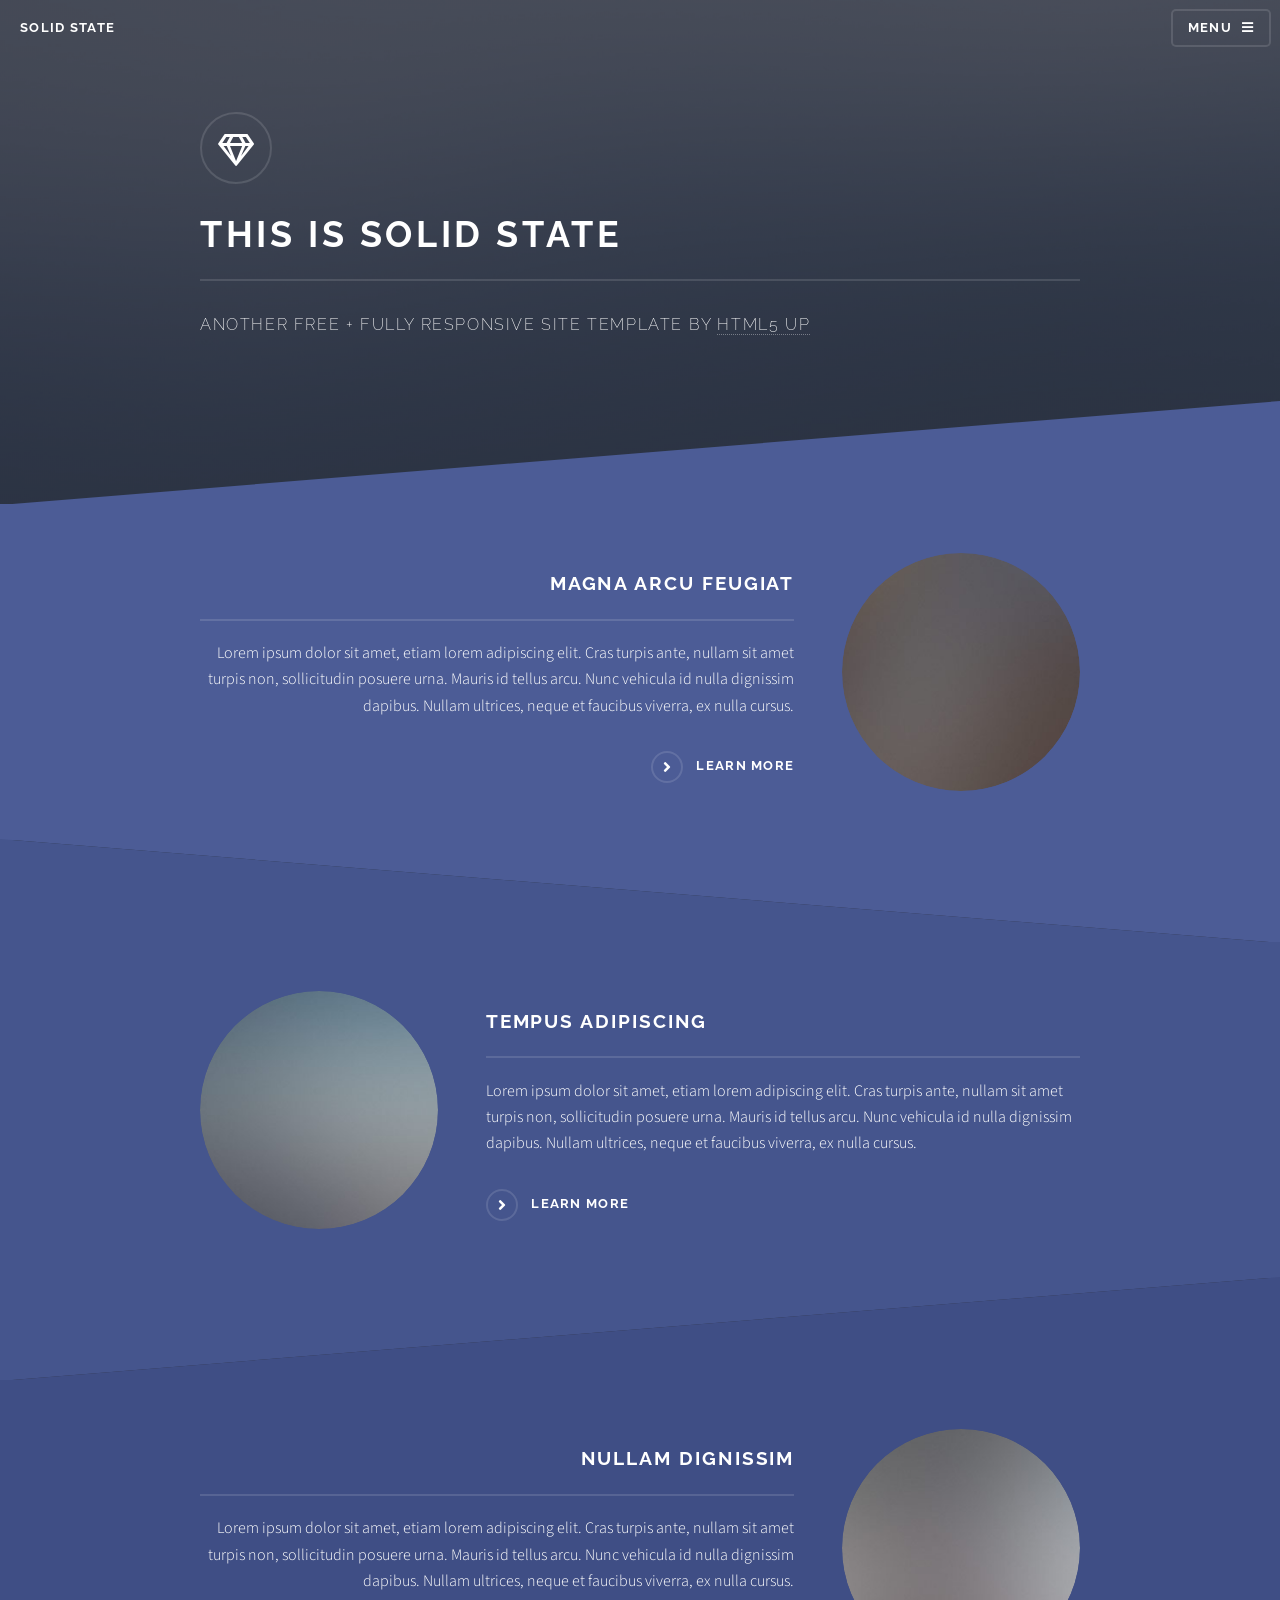
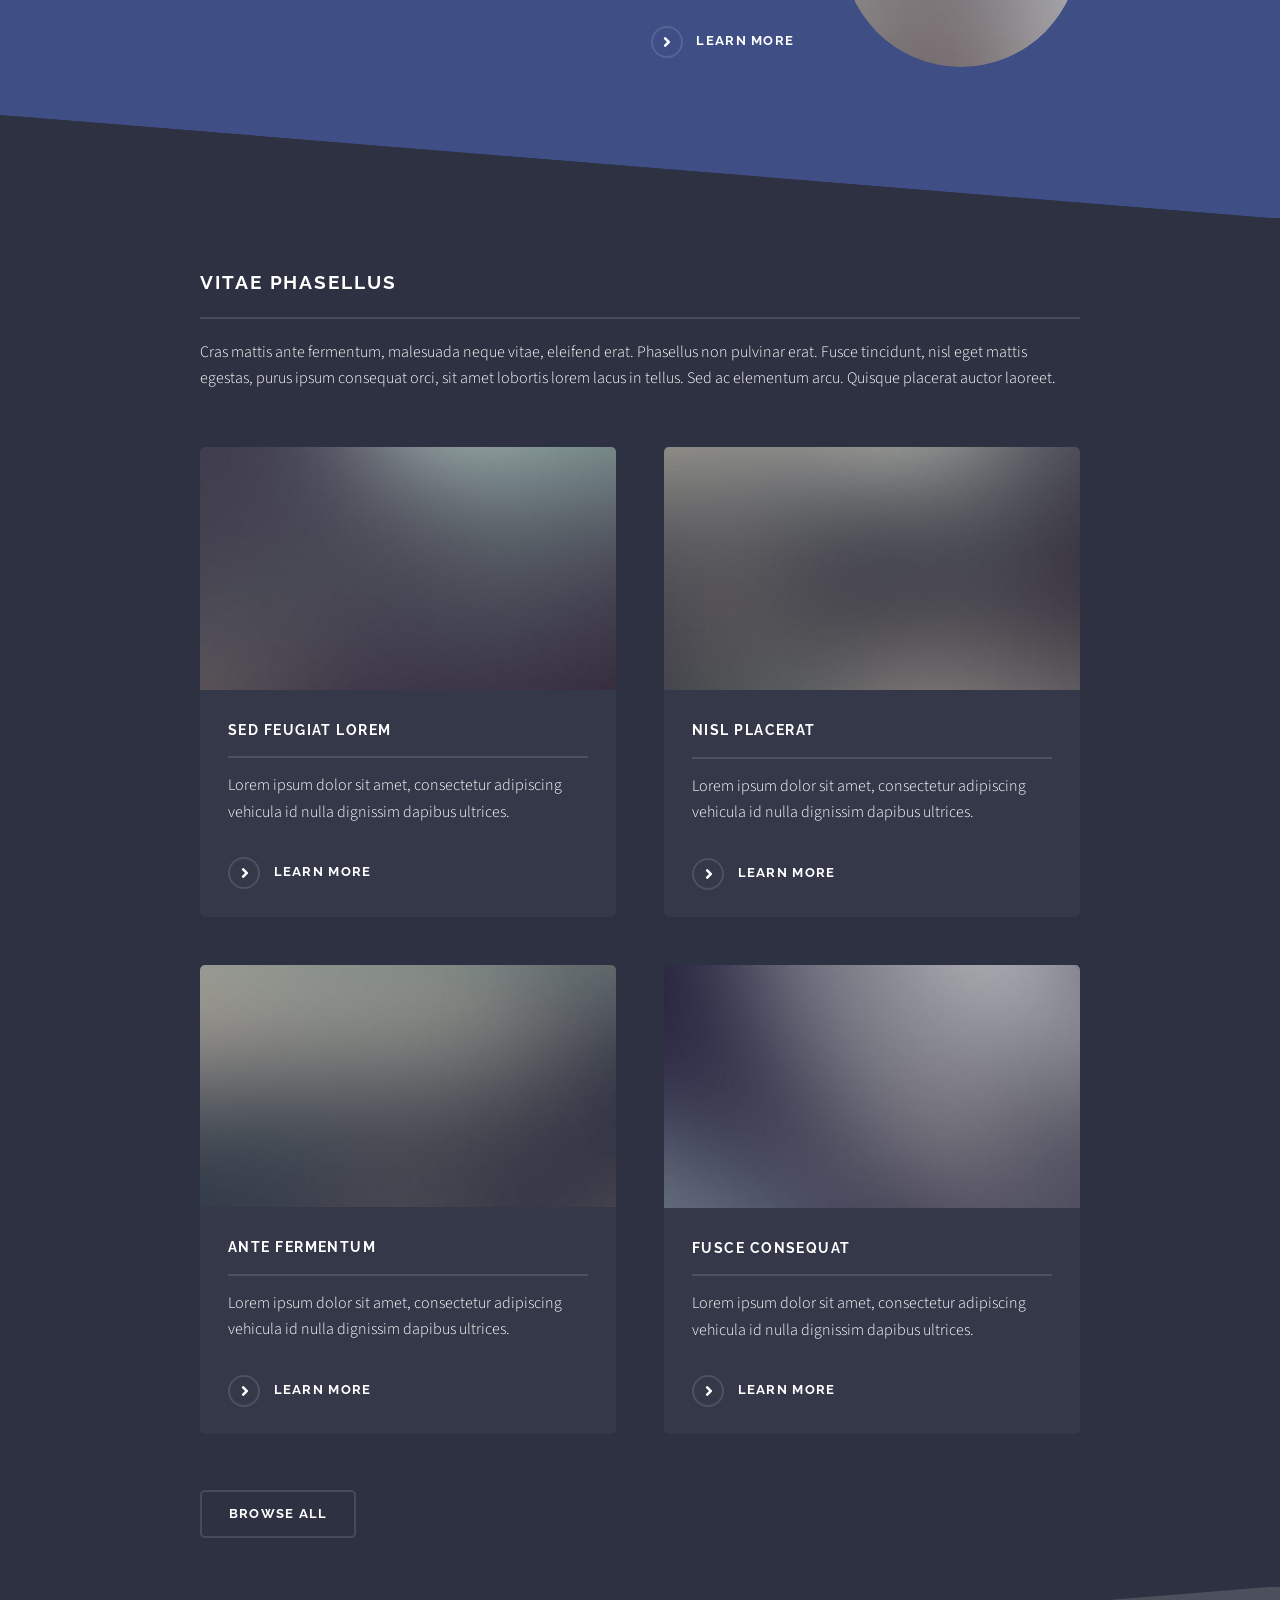
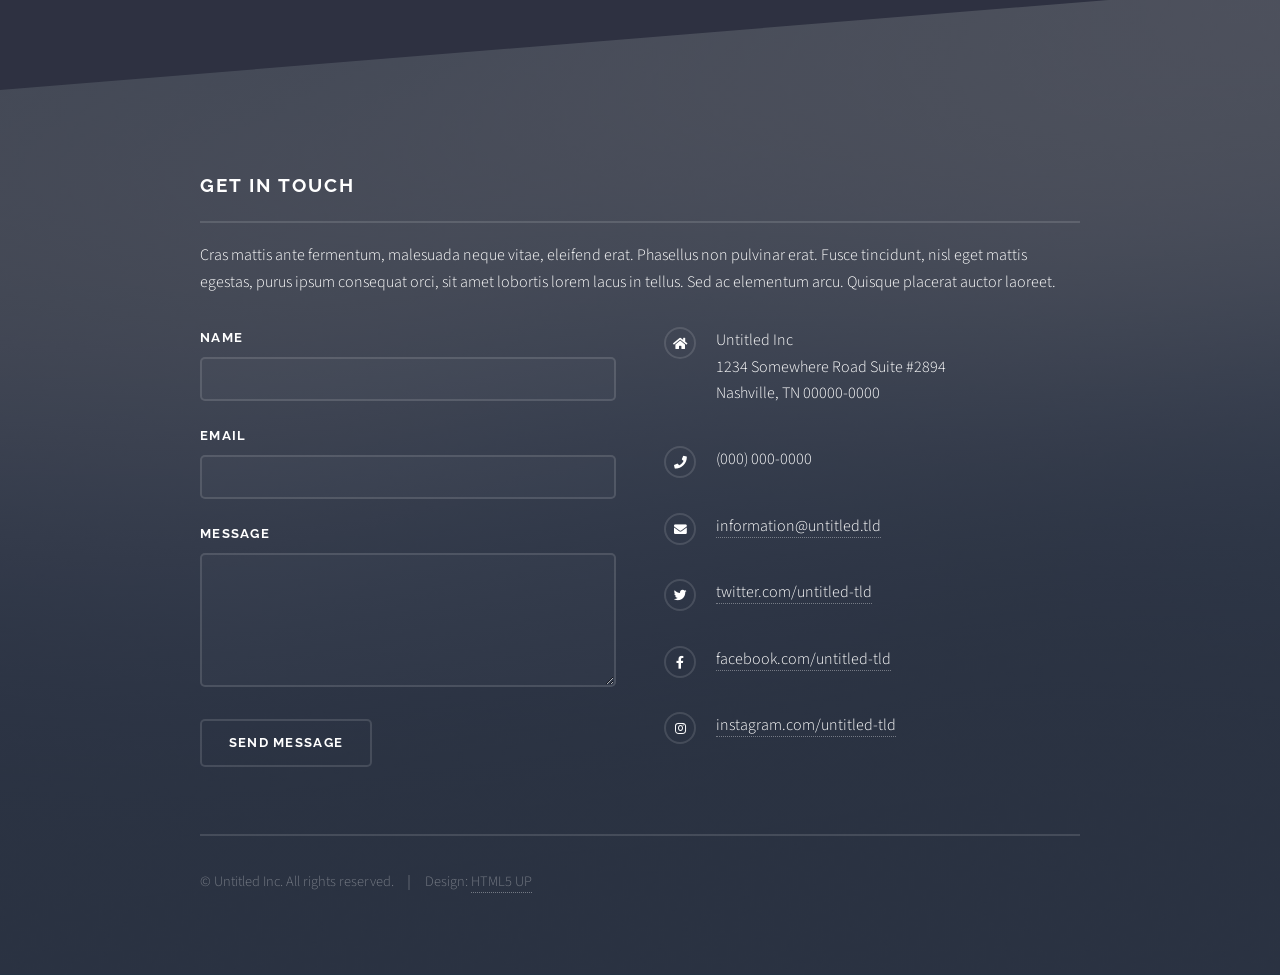
==== index.html @ fe64c279 "upload site" ====
<!DOCTYPE HTML>
<!--
	Solid State by HTML5 UP
	html5up.net | @ajlkn
	Free for personal and commercial use under the CCA 3.0 license (html5up.net/license)
-->
<html>
	<head>
		<title>Solid State by HTML5 UP</title>
		<meta charset="utf-8" />
		<meta name="viewport" content="width=device-width, initial-scale=1, user-scalable=no" />
		<link rel="stylesheet" href="assets/css/main.css" />
		<noscript><link rel="stylesheet" href="assets/css/noscript.css" /></noscript>
	</head>
	<body class="is-preload">

		<!-- Page Wrapper -->
			<div id="page-wrapper">

				<!-- Header -->
					<header id="header" class="alt">
						<h1><a href="index.html">Solid State</a></h1>
						<nav>
							<a href="#menu">Menu</a>
						</nav>
					</header>

				<!-- Menu -->
					<nav id="menu">
						<div class="inner">
							<h2>Menu</h2>
							<ul class="links">
								<li><a href="index.html">Home</a></li>
								<li><a href="generic.html">Generic</a></li>
								<li><a href="elements.html">Elements</a></li>
								<li><a href="#">Log In</a></li>
								<li><a href="#">Sign Up</a></li>
							</ul>
							<a href="#" class="close">Close</a>
						</div>
					</nav>

				<!-- Banner -->
					<section id="banner">
						<div class="inner">
							<div class="logo"><span class="icon fa-gem"></span></div>
							<h2>This is Solid State</h2>
							<p>Another free + fully responsive site template by <a href="http://html5up.net">HTML5 UP</a></p>
						</div>
					</section>

				<!-- Wrapper -->
					<section id="wrapper">

						<!-- One -->
							<section id="one" class="wrapper spotlight style1">
								<div class="inner">
									<a href="#" class="image"><img src="images/pic01.jpg" alt="" /></a>
									<div class="content">
										<h2 class="major">Magna arcu feugiat</h2>
										<p>Lorem ipsum dolor sit amet, etiam lorem adipiscing elit. Cras turpis ante, nullam sit amet turpis non, sollicitudin posuere urna. Mauris id tellus arcu. Nunc vehicula id nulla dignissim dapibus. Nullam ultrices, neque et faucibus viverra, ex nulla cursus.</p>
										<a href="#" class="special">Learn more</a>
									</div>
								</div>
							</section>

						<!-- Two -->
							<section id="two" class="wrapper alt spotlight style2">
								<div class="inner">
									<a href="#" class="image"><img src="images/pic02.jpg" alt="" /></a>
									<div class="content">
										<h2 class="major">Tempus adipiscing</h2>
										<p>Lorem ipsum dolor sit amet, etiam lorem adipiscing elit. Cras turpis ante, nullam sit amet turpis non, sollicitudin posuere urna. Mauris id tellus arcu. Nunc vehicula id nulla dignissim dapibus. Nullam ultrices, neque et faucibus viverra, ex nulla cursus.</p>
										<a href="#" class="special">Learn more</a>
									</div>
								</div>
							</section>

						<!-- Three -->
							<section id="three" class="wrapper spotlight style3">
								<div class="inner">
									<a href="#" class="image"><img src="images/pic03.jpg" alt="" /></a>
									<div class="content">
										<h2 class="major">Nullam dignissim</h2>
										<p>Lorem ipsum dolor sit amet, etiam lorem adipiscing elit. Cras turpis ante, nullam sit amet turpis non, sollicitudin posuere urna. Mauris id tellus arcu. Nunc vehicula id nulla dignissim dapibus. Nullam ultrices, neque et faucibus viverra, ex nulla cursus.</p>
										<a href="#" class="special">Learn more</a>
									</div>
								</div>
							</section>

						<!-- Four -->
							<section id="four" class="wrapper alt style1">
								<div class="inner">
									<h2 class="major">Vitae phasellus</h2>
									<p>Cras mattis ante fermentum, malesuada neque vitae, eleifend erat. Phasellus non pulvinar erat. Fusce tincidunt, nisl eget mattis egestas, purus ipsum consequat orci, sit amet lobortis lorem lacus in tellus. Sed ac elementum arcu. Quisque placerat auctor laoreet.</p>
									<section class="features">
										<article>
											<a href="#" class="image"><img src="images/pic04.jpg" alt="" /></a>
											<h3 class="major">Sed feugiat lorem</h3>
											<p>Lorem ipsum dolor sit amet, consectetur adipiscing vehicula id nulla dignissim dapibus ultrices.</p>
											<a href="#" class="special">Learn more</a>
										</article>
										<article>
											<a href="#" class="image"><img src="images/pic05.jpg" alt="" /></a>
											<h3 class="major">Nisl placerat</h3>
											<p>Lorem ipsum dolor sit amet, consectetur adipiscing vehicula id nulla dignissim dapibus ultrices.</p>
											<a href="#" class="special">Learn more</a>
										</article>
										<article>
											<a href="#" class="image"><img src="images/pic06.jpg" alt="" /></a>
											<h3 class="major">Ante fermentum</h3>
											<p>Lorem ipsum dolor sit amet, consectetur adipiscing vehicula id nulla dignissim dapibus ultrices.</p>
											<a href="#" class="special">Learn more</a>
										</article>
										<article>
											<a href="#" class="image"><img src="images/pic07.jpg" alt="" /></a>
											<h3 class="major">Fusce consequat</h3>
											<p>Lorem ipsum dolor sit amet, consectetur adipiscing vehicula id nulla dignissim dapibus ultrices.</p>
											<a href="#" class="special">Learn more</a>
										</article>
									</section>
									<ul class="actions">
										<li><a href="#" class="button">Browse All</a></li>
									</ul>
								</div>
							</section>

					</section>

				<!-- Footer -->
					<section id="footer">
						<div class="inner">
							<h2 class="major">Get in touch</h2>
							<p>Cras mattis ante fermentum, malesuada neque vitae, eleifend erat. Phasellus non pulvinar erat. Fusce tincidunt, nisl eget mattis egestas, purus ipsum consequat orci, sit amet lobortis lorem lacus in tellus. Sed ac elementum arcu. Quisque placerat auctor laoreet.</p>
							<form method="post" action="#">
								<div class="fields">
									<div class="field">
										<label for="name">Name</label>
										<input type="text" name="name" id="name" />
									</div>
									<div class="field">
										<label for="email">Email</label>
										<input type="email" name="email" id="email" />
									</div>
									<div class="field">
										<label for="message">Message</label>
										<textarea name="message" id="message" rows="4"></textarea>
									</div>
								</div>
								<ul class="actions">
									<li><input type="submit" value="Send Message" /></li>
								</ul>
							</form>
							<ul class="contact">
								<li class="icon solid fa-home">
									Untitled Inc<br />
									1234 Somewhere Road Suite #2894<br />
									Nashville, TN 00000-0000
								</li>
								<li class="icon solid fa-phone">(000) 000-0000</li>
								<li class="icon solid fa-envelope"><a href="#">information@untitled.tld</a></li>
								<li class="icon brands fa-twitter"><a href="#">twitter.com/untitled-tld</a></li>
								<li class="icon brands fa-facebook-f"><a href="#">facebook.com/untitled-tld</a></li>
								<li class="icon brands fa-instagram"><a href="#">instagram.com/untitled-tld</a></li>
							</ul>
							<ul class="copyright">
								<li>&copy; Untitled Inc. All rights reserved.</li><li>Design: <a href="http://html5up.net">HTML5 UP</a></li>
							</ul>
						</div>
					</section>

			</div>

		<!-- Scripts -->
			<script src="assets/js/jquery.min.js"></script>
			<script src="assets/js/jquery.scrollex.min.js"></script>
			<script src="assets/js/browser.min.js"></script>
			<script src="assets/js/breakpoints.min.js"></script>
			<script src="assets/js/util.js"></script>
			<script src="assets/js/main.js"></script>

	</body>
</html>
---- assets/css/main.css ----
@import url(fontawesome-all.min.css);
@import url("https://fonts.googleapis.com/css?family=Raleway:200,700|Source+Sans+Pro:300,600,300italic,600italic");

/*
	Solid State by HTML5 UP
	html5up.net | @ajlkn
	Free for personal and commercial use under the CCA 3.0 license (html5up.net/license)
*/

html, body, div, span, applet, object,
iframe, h1, h2, h3, h4, h5, h6, p, blockquote,
pre, a, abbr, acronym, address, big, cite,
code, del, dfn, em, img, ins, kbd, q, s, samp,
small, strike, strong, sub, sup, tt, var, b,
u, i, center, dl, dt, dd, ol, ul, li, fieldset,
form, label, legend, table, caption, tbody,
tfoot, thead, tr, th, td, article, aside,
canvas, details, embed, figure, figcaption,
footer, header, hgroup, menu, nav, output, ruby,
section, summary, time, mark, audio, video {
	margin: 0;
	padding: 0;
	border: 0;
	font-size: 100%;
	font: inherit;
	vertical-align: baseline;}

article, aside, details, figcaption, figure,
footer, header, hgroup, menu, nav, section {
	display: block;}

body {
	line-height: 1;
}

ol, ul {
	list-style: none;
}

blockquote, q {
	quotes: none;
}

	blockquote:before, blockquote:after, q:before, q:after {
		content: '';
		content: none;
	}

table {
	border-collapse: collapse;
	border-spacing: 0;
}

body {
	-webkit-text-size-adjust: none;
}

mark {
	background-color: transparent;
	color: inherit;
}

input::-moz-focus-inner {
	border: 0;
	padding: 0;
}

input, select, textarea {
	-moz-appearance: none;
	-webkit-appearance: none;
	-ms-appearance: none;
	appearance: none;
}

/* Basic */

	@-ms-viewport {
		width: device-width;
	}

	body {
		-ms-overflow-style: scrollbar;
	}

	@media screen and (max-width: 480px) {

		html, body {
			min-width: 320px;
		}

	}

	html {
		box-sizing: border-box;
	}

	*, *:before, *:after {
		box-sizing: inherit;
	}

	body {
		background-color: #2e3141;
		background-image: linear-gradient(to top, rgba(46, 49, 65, 0.8), rgba(46, 49, 65, 0.8)), url("../../images/bg.jpg");
		background-size: auto, cover;
		background-attachment: fixed, fixed;
		background-position: center, center;
	}

		body.is-preload *, body.is-preload *:before, body.is-preload *:after {
			-moz-animation: none !important;
			-webkit-animation: none !important;
			-ms-animation: none !important;
			animation: none !important;
			-moz-transition: none !important;
			-webkit-transition: none !important;
			-ms-transition: none !important;
			transition: none !important;
		}

/* Type */

	body, input, select, textarea {
		color: #ffffff;
		font-family: "Source Sans Pro", Helvetica, sans-serif;
		font-size: 16.5pt;
		font-weight: 300;
		line-height: 1.65;
	}

		@media screen and (max-width: 1680px) {

			body, input, select, textarea {
				font-size: 13pt;
			}

		}

		@media screen and (max-width: 1280px) {

			body, input, select, textarea {
				font-size: 12pt;
			}

		}

		@media screen and (max-width: 980px) {

			body, input, select, textarea {
				font-size: 12pt;
			}

		}

		@media screen and (max-width: 736px) {

			body, input, select, textarea {
				font-size: 12pt;
			}

		}

		@media screen and (max-width: 480px) {

			body, input, select, textarea {
				font-size: 12pt;
			}

		}

	a {
		-moz-transition: color 0.2s ease-in-out, border-bottom-color 0.2s ease-in-out;
		-webkit-transition: color 0.2s ease-in-out, border-bottom-color 0.2s ease-in-out;
		-ms-transition: color 0.2s ease-in-out, border-bottom-color 0.2s ease-in-out;
		transition: color 0.2s ease-in-out, border-bottom-color 0.2s ease-in-out;
		border-bottom: dotted 1px rgba(255, 255, 255, 0.35);
		color: #ffffff;
		text-decoration: none;
	}

		a:hover {
			border-bottom-color: transparent;
			color: #ffffff !important;
		}

		a.special:not(.button) {
			text-decoration: none;
			border-bottom: 0;
			display: block;
			font-family: Raleway, Helvetica, sans-serif;
			font-size: 0.8em;
			font-weight: 700;
			letter-spacing: 0.1em;
			margin: 0 0 2em 0;
			text-transform: uppercase;
		}

			a.special:not(.button):before {
				-moz-osx-font-smoothing: grayscale;
				-webkit-font-smoothing: antialiased;
				display: inline-block;
				font-style: normal;
				font-variant: normal;
				text-rendering: auto;
				line-height: 1;
				text-transform: none !important;
				font-family: 'Font Awesome 5 Free';
				font-weight: 900;
			}

			a.special:not(.button):before {
				-moz-transition: background-color 0.2s ease-in-out;
				-webkit-transition: background-color 0.2s ease-in-out;
				-ms-transition: background-color 0.2s ease-in-out;
				transition: background-color 0.2s ease-in-out;
				border-radius: 100%;
				border: solid 2px rgba(255, 255, 255, 0.125);
				content: '\f105';
				display: inline-block;
				font-size: 1.25em;
				height: 2em;
				line-height: 1.75em;
				margin-right: 0.85em;
				text-align: center;
				text-indent: 0.15em;
				vertical-align: middle;
				width: 2em;
			}

			a.special:not(.button):hover:before {
				background-color: rgba(255, 255, 255, 0.025);
			}

			a.special:not(.button):active:before {
				background-color: rgba(255, 255, 255, 0.075);
			}

	strong, b {
		color: #ffffff;
		font-weight: 600;
	}

	em, i {
		font-style: italic;
	}

	p {
		margin: 0 0 2em 0;
	}

	h1, h2, h3, h4, h5, h6 {
		color: #ffffff;
		font-family: Raleway, Helvetica, sans-serif;
		font-weight: 700;
		letter-spacing: 0.1em;
		margin: 0 0 1em 0;
		text-transform: uppercase;
	}

		h1 a, h2 a, h3 a, h4 a, h5 a, h6 a {
			color: inherit;
			text-decoration: none;
			border-bottom: 0;
		}

		h1 span, h2 span, h3 span, h4 span, h5 span, h6 span {
			font-weight: 200;
		}

		h1.major, h2.major, h3.major, h4.major, h5.major, h6.major {
			padding-bottom: 1em;
			border-bottom: solid 2px rgba(255, 255, 255, 0.125);
		}

	h2 {
		font-size: 1.2em;
	}

	h3 {
		font-size: 0.9em;
	}

	h4 {
		font-size: 0.7em;
	}

	h5 {
		font-size: 0.7em;
	}

	h6 {
		font-size: 0.7em;
	}

	@media screen and (max-width: 736px) {

		h2 {
			font-size: 1em;
		}

		h3 {
			font-size: 0.8em;
		}

	}

	sub {
		font-size: 0.8em;
		position: relative;
		top: 0.5em;
	}

	sup {
		font-size: 0.8em;
		position: relative;
		top: -0.5em;
	}

	blockquote {
		border-left: solid 4px rgba(255, 255, 255, 0.125);
		font-style: italic;
		margin: 0 0 2em 0;
		padding: 0.5em 0 0.5em 2em;
	}

	code {
		background: rgba(255, 255, 255, 0.025);
		border-radius: 5px;
		border: solid 2px rgba(255, 255, 255, 0.125);
		font-family: "Courier New", monospace;
		font-size: 0.9em;
		margin: 0 0.25em;
		padding: 0.25em 0.65em;
	}

	pre {
		-webkit-overflow-scrolling: touch;
		font-family: "Courier New", monospace;
		font-size: 0.9em;
		margin: 0 0 2em 0;
	}

		pre code {
			display: block;
			line-height: 1.75em;
			padding: 1em 1.5em;
			overflow-x: auto;
		}

	hr {
		border: 0;
		border-bottom: solid 2px rgba(255, 255, 255, 0.125);
		margin: 2.5em 0;
	}

		hr.major {
			margin: 4em 0;
		}

	.align-left {
		text-align: left;
	}

	.align-center {
		text-align: center;
	}

	.align-right {
		text-align: right;
	}

/* Row */

	.row {
		display: flex;
		flex-wrap: wrap;
		box-sizing: border-box;
		align-items: stretch;
	}

		.row > * {
			box-sizing: border-box;
		}

		.row.gtr-uniform > * > :last-child {
			margin-bottom: 0;
		}

		.row.aln-left {
			justify-content: flex-start;
		}

		.row.aln-center {
			justify-content: center;
		}

		.row.aln-right {
			justify-content: flex-end;
		}

		.row.aln-top {
			align-items: flex-start;
		}

		.row.aln-middle {
			align-items: center;
		}

		.row.aln-bottom {
			align-items: flex-end;
		}

		.row > .imp {
			order: -1;
		}

		.row > .col-1 {
			width: 8.33333%;
		}

		.row > .off-1 {
			margin-left: 8.33333%;
		}

		.row > .col-2 {
			width: 16.66667%;
		}

		.row > .off-2 {
			margin-left: 16.66667%;
		}

		.row > .col-3 {
			width: 25%;
		}

		.row > .off-3 {
			margin-left: 25%;
		}

		.row > .col-4 {
			width: 33.33333%;
		}

		.row > .off-4 {
			margin-left: 33.33333%;
		}

		.row > .col-5 {
			width: 41.66667%;
		}

		.row > .off-5 {
			margin-left: 41.66667%;
		}

		.row > .col-6 {
			width: 50%;
		}

		.row > .off-6 {
			margin-left: 50%;
		}

		.row > .col-7 {
			width: 58.33333%;
		}

		.row > .off-7 {
			margin-left: 58.33333%;
		}

		.row > .col-8 {
			width: 66.66667%;
		}

		.row > .off-8 {
			margin-left: 66.66667%;
		}

		.row > .col-9 {
			width: 75%;
		}

		.row > .off-9 {
			margin-left: 75%;
		}

		.row > .col-10 {
			width: 83.33333%;
		}

		.row > .off-10 {
			margin-left: 83.33333%;
		}

		.row > .col-11 {
			width: 91.66667%;
		}

		.row > .off-11 {
			margin-left: 91.66667%;
		}

		.row > .col-12 {
			width: 100%;
		}

		.row > .off-12 {
			margin-left: 100%;
		}

		.row.gtr-0 {
			margin-top: 0;
			margin-left: 0em;
		}

			.row.gtr-0 > * {
				padding: 0 0 0 0em;
			}

			.row.gtr-0.gtr-uniform {
				margin-top: 0em;
			}

				.row.gtr-0.gtr-uniform > * {
					padding-top: 0em;
				}

		.row.gtr-25 {
			margin-top: 0;
			margin-left: -0.4375em;
		}

			.row.gtr-25 > * {
				padding: 0 0 0 0.4375em;
			}

			.row.gtr-25.gtr-uniform {
				margin-top: -0.4375em;
			}

				.row.gtr-25.gtr-uniform > * {
					padding-top: 0.4375em;
				}

		.row.gtr-50 {
			margin-top: 0;
			margin-left: -0.875em;
		}

			.row.gtr-50 > * {
				padding: 0 0 0 0.875em;
			}

			.row.gtr-50.gtr-uniform {
				margin-top: -0.875em;
			}

				.row.gtr-50.gtr-uniform > * {
					padding-top: 0.875em;
				}

		.row {
			margin-top: 0;
			margin-left: -1.75em;
		}

			.row > * {
				padding: 0 0 0 1.75em;
			}

			.row.gtr-uniform {
				margin-top: -1.75em;
			}

				.row.gtr-uniform > * {
					padding-top: 1.75em;
				}

		.row.gtr-150 {
			margin-top: 0;
			margin-left: -2.625em;
		}

			.row.gtr-150 > * {
				padding: 0 0 0 2.625em;
			}

			.row.gtr-150.gtr-uniform {
				margin-top: -2.625em;
			}

				.row.gtr-150.gtr-uniform > * {
					padding-top: 2.625em;
				}

		.row.gtr-200 {
			margin-top: 0;
			margin-left: -3.5em;
		}

			.row.gtr-200 > * {
				padding: 0 0 0 3.5em;
			}

			.row.gtr-200.gtr-uniform {
				margin-top: -3.5em;
			}

				.row.gtr-200.gtr-uniform > * {
					padding-top: 3.5em;
				}

		@media screen and (max-width: 1680px) {

			.row {
				display: flex;
				flex-wrap: wrap;
				box-sizing: border-box;
				align-items: stretch;
			}

				.row > * {
					box-sizing: border-box;
				}

				.row.gtr-uniform > * > :last-child {
					margin-bottom: 0;
				}

				.row.aln-left {
					justify-content: flex-start;
				}

				.row.aln-center {
					justify-content: center;
				}

				.row.aln-right {
					justify-content: flex-end;
				}

				.row.aln-top {
					align-items: flex-start;
				}

				.row.aln-middle {
					align-items: center;
				}

				.row.aln-bottom {
					align-items: flex-end;
				}

				.row > .imp-xlarge {
					order: -1;
				}

				.row > .col-1-xlarge {
					width: 8.33333%;
				}

				.row > .off-1-xlarge {
					margin-left: 8.33333%;
				}

				.row > .col-2-xlarge {
					width: 16.66667%;
				}

				.row > .off-2-xlarge {
					margin-left: 16.66667%;
				}

				.row > .col-3-xlarge {
					width: 25%;
				}

				.row > .off-3-xlarge {
					margin-left: 25%;
				}

				.row > .col-4-xlarge {
					width: 33.33333%;
				}

				.row > .off-4-xlarge {
					margin-left: 33.33333%;
				}

				.row > .col-5-xlarge {
					width: 41.66667%;
				}

				.row > .off-5-xlarge {
					margin-left: 41.66667%;
				}

				.row > .col-6-xlarge {
					width: 50%;
				}

				.row > .off-6-xlarge {
					margin-left: 50%;
				}

				.row > .col-7-xlarge {
					width: 58.33333%;
				}

				.row > .off-7-xlarge {
					margin-left: 58.33333%;
				}

				.row > .col-8-xlarge {
					width: 66.66667%;
				}

				.row > .off-8-xlarge {
					margin-left: 66.66667%;
				}

				.row > .col-9-xlarge {
					width: 75%;
				}

				.row > .off-9-xlarge {
					margin-left: 75%;
				}

				.row > .col-10-xlarge {
					width: 83.33333%;
				}

				.row > .off-10-xlarge {
					margin-left: 83.33333%;
				}

				.row > .col-11-xlarge {
					width: 91.66667%;
				}

				.row > .off-11-xlarge {
					margin-left: 91.66667%;
				}

				.row > .col-12-xlarge {
					width: 100%;
				}

				.row > .off-12-xlarge {
					margin-left: 100%;
				}

				.row.gtr-0 {
					margin-top: 0;
					margin-left: 0em;
				}

					.row.gtr-0 > * {
						padding: 0 0 0 0em;
					}

					.row.gtr-0.gtr-uniform {
						margin-top: 0em;
					}

						.row.gtr-0.gtr-uniform > * {
							padding-top: 0em;
						}

				.row.gtr-25 {
					margin-top: 0;
					margin-left: -0.4375em;
				}

					.row.gtr-25 > * {
						padding: 0 0 0 0.4375em;
					}

					.row.gtr-25.gtr-uniform {
						margin-top: -0.4375em;
					}

						.row.gtr-25.gtr-uniform > * {
							padding-top: 0.4375em;
						}

				.row.gtr-50 {
					margin-top: 0;
					margin-left: -0.875em;
				}

					.row.gtr-50 > * {
						padding: 0 0 0 0.875em;
					}

					.row.gtr-50.gtr-uniform {
						margin-top: -0.875em;
					}

						.row.gtr-50.gtr-uniform > * {
							padding-top: 0.875em;
						}

				.row {
					margin-top: 0;
					margin-left: -1.75em;
				}

					.row > * {
						padding: 0 0 0 1.75em;
					}

					.row.gtr-uniform {
						margin-top: -1.75em;
					}

						.row.gtr-uniform > * {
							padding-top: 1.75em;
						}

				.row.gtr-150 {
					margin-top: 0;
					margin-left: -2.625em;
				}

					.row.gtr-150 > * {
						padding: 0 0 0 2.625em;
					}

					.row.gtr-150.gtr-uniform {
						margin-top: -2.625em;
					}

						.row.gtr-150.gtr-uniform > * {
							padding-top: 2.625em;
						}

				.row.gtr-200 {
					margin-top: 0;
					margin-left: -3.5em;
				}

					.row.gtr-200 > * {
						padding: 0 0 0 3.5em;
					}

					.row.gtr-200.gtr-uniform {
						margin-top: -3.5em;
					}

						.row.gtr-200.gtr-uniform > * {
							padding-top: 3.5em;
						}

		}

		@media screen and (max-width: 1280px) {

			.row {
				display: flex;
				flex-wrap: wrap;
				box-sizing: border-box;
				align-items: stretch;
			}

				.row > * {
					box-sizing: border-box;
				}

				.row.gtr-uniform > * > :last-child {
					margin-bottom: 0;
				}

				.row.aln-left {
					justify-content: flex-start;
				}

				.row.aln-center {
					justify-content: center;
				}

				.row.aln-right {
					justify-content: flex-end;
				}

				.row.aln-top {
					align-items: flex-start;
				}

				.row.aln-middle {
					align-items: center;
				}

				.row.aln-bottom {
					align-items: flex-end;
				}

				.row > .imp-large {
					order: -1;
				}

				.row > .col-1-large {
					width: 8.33333%;
				}

				.row > .off-1-large {
					margin-left: 8.33333%;
				}

				.row > .col-2-large {
					width: 16.66667%;
				}

				.row > .off-2-large {
					margin-left: 16.66667%;
				}

				.row > .col-3-large {
					width: 25%;
				}

				.row > .off-3-large {
					margin-left: 25%;
				}

				.row > .col-4-large {
					width: 33.33333%;
				}

				.row > .off-4-large {
					margin-left: 33.33333%;
				}

				.row > .col-5-large {
					width: 41.66667%;
				}

				.row > .off-5-large {
					margin-left: 41.66667%;
				}

				.row > .col-6-large {
					width: 50%;
				}

				.row > .off-6-large {
					margin-left: 50%;
				}

				.row > .col-7-large {
					width: 58.33333%;
				}

				.row > .off-7-large {
					margin-left: 58.33333%;
				}

				.row > .col-8-large {
					width: 66.66667%;
				}

				.row > .off-8-large {
					margin-left: 66.66667%;
				}

				.row > .col-9-large {
					width: 75%;
				}

				.row > .off-9-large {
					margin-left: 75%;
				}

				.row > .col-10-large {
					width: 83.33333%;
				}

				.row > .off-10-large {
					margin-left: 83.33333%;
				}

				.row > .col-11-large {
					width: 91.66667%;
				}

				.row > .off-11-large {
					margin-left: 91.66667%;
				}

				.row > .col-12-large {
					width: 100%;
				}

				.row > .off-12-large {
					margin-left: 100%;
				}

				.row.gtr-0 {
					margin-top: 0;
					margin-left: 0em;
				}

					.row.gtr-0 > * {
						padding: 0 0 0 0em;
					}

					.row.gtr-0.gtr-uniform {
						margin-top: 0em;
					}

						.row.gtr-0.gtr-uniform > * {
							padding-top: 0em;
						}

				.row.gtr-25 {
					margin-top: 0;
					margin-left: -0.4375em;
				}

					.row.gtr-25 > * {
						padding: 0 0 0 0.4375em;
					}

					.row.gtr-25.gtr-uniform {
						margin-top: -0.4375em;
					}

						.row.gtr-25.gtr-uniform > * {
							padding-top: 0.4375em;
						}

				.row.gtr-50 {
					margin-top: 0;
					margin-left: -0.875em;
				}

					.row.gtr-50 > * {
						padding: 0 0 0 0.875em;
					}

					.row.gtr-50.gtr-uniform {
						margin-top: -0.875em;
					}

						.row.gtr-50.gtr-uniform > * {
							padding-top: 0.875em;
						}

				.row {
					margin-top: 0;
					margin-left: -1.75em;
				}

					.row > * {
						padding: 0 0 0 1.75em;
					}

					.row.gtr-uniform {
						margin-top: -1.75em;
					}

						.row.gtr-uniform > * {
							padding-top: 1.75em;
						}

				.row.gtr-150 {
					margin-top: 0;
					margin-left: -2.625em;
				}

					.row.gtr-150 > * {
						padding: 0 0 0 2.625em;
					}

					.row.gtr-150.gtr-uniform {
						margin-top: -2.625em;
					}

						.row.gtr-150.gtr-uniform > * {
							padding-top: 2.625em;
						}

				.row.gtr-200 {
					margin-top: 0;
					margin-left: -3.5em;
				}

					.row.gtr-200 > * {
						padding: 0 0 0 3.5em;
					}

					.row.gtr-200.gtr-uniform {
						margin-top: -3.5em;
					}

						.row.gtr-200.gtr-uniform > * {
							padding-top: 3.5em;
						}

		}

		@media screen and (max-width: 980px) {

			.row {
				display: flex;
				flex-wrap: wrap;
				box-sizing: border-box;
				align-items: stretch;
			}

				.row > * {
					box-sizing: border-box;
				}

				.row.gtr-uniform > * > :last-child {
					margin-bottom: 0;
				}

				.row.aln-left {
					justify-content: flex-start;
				}

				.row.aln-center {
					justify-content: center;
				}

				.row.aln-right {
					justify-content: flex-end;
				}

				.row.aln-top {
					align-items: flex-start;
				}

				.row.aln-middle {
					align-items: center;
				}

				.row.aln-bottom {
					align-items: flex-end;
				}

				.row > .imp-medium {
					order: -1;
				}

				.row > .col-1-medium {
					width: 8.33333%;
				}

				.row > .off-1-medium {
					margin-left: 8.33333%;
				}

				.row > .col-2-medium {
					width: 16.66667%;
				}

				.row > .off-2-medium {
					margin-left: 16.66667%;
				}

				.row > .col-3-medium {
					width: 25%;
				}

				.row > .off-3-medium {
					margin-left: 25%;
				}

				.row > .col-4-medium {
					width: 33.33333%;
				}

				.row > .off-4-medium {
					margin-left: 33.33333%;
				}

				.row > .col-5-medium {
					width: 41.66667%;
				}

				.row > .off-5-medium {
					margin-left: 41.66667%;
				}

				.row > .col-6-medium {
					width: 50%;
				}

				.row > .off-6-medium {
					margin-left: 50%;
				}

				.row > .col-7-medium {
					width: 58.33333%;
				}

				.row > .off-7-medium {
					margin-left: 58.33333%;
				}

				.row > .col-8-medium {
					width: 66.66667%;
				}

				.row > .off-8-medium {
					margin-left: 66.66667%;
				}

				.row > .col-9-medium {
					width: 75%;
				}

				.row > .off-9-medium {
					margin-left: 75%;
				}

				.row > .col-10-medium {
					width: 83.33333%;
				}

				.row > .off-10-medium {
					margin-left: 83.33333%;
				}

				.row > .col-11-medium {
					width: 91.66667%;
				}

				.row > .off-11-medium {
					margin-left: 91.66667%;
				}

				.row > .col-12-medium {
					width: 100%;
				}

				.row > .off-12-medium {
					margin-left: 100%;
				}

				.row.gtr-0 {
					margin-top: 0;
					margin-left: 0em;
				}

					.row.gtr-0 > * {
						padding: 0 0 0 0em;
					}

					.row.gtr-0.gtr-uniform {
						margin-top: 0em;
					}

						.row.gtr-0.gtr-uniform > * {
							padding-top: 0em;
						}

				.row.gtr-25 {
					margin-top: 0;
					margin-left: -0.4375em;
				}

					.row.gtr-25 > * {
						padding: 0 0 0 0.4375em;
					}

					.row.gtr-25.gtr-uniform {
						margin-top: -0.4375em;
					}

						.row.gtr-25.gtr-uniform > * {
							padding-top: 0.4375em;
						}

				.row.gtr-50 {
					margin-top: 0;
					margin-left: -0.875em;
				}

					.row.gtr-50 > * {
						padding: 0 0 0 0.875em;
					}

					.row.gtr-50.gtr-uniform {
						margin-top: -0.875em;
					}

						.row.gtr-50.gtr-uniform > * {
							padding-top: 0.875em;
						}

				.row {
					margin-top: 0;
					margin-left: -1.75em;
				}

					.row > * {
						padding: 0 0 0 1.75em;
					}

					.row.gtr-uniform {
						margin-top: -1.75em;
					}

						.row.gtr-uniform > * {
							padding-top: 1.75em;
						}

				.row.gtr-150 {
					margin-top: 0;
					margin-left: -2.625em;
				}

					.row.gtr-150 > * {
						padding: 0 0 0 2.625em;
					}

					.row.gtr-150.gtr-uniform {
						margin-top: -2.625em;
					}

						.row.gtr-150.gtr-uniform > * {
							padding-top: 2.625em;
						}

				.row.gtr-200 {
					margin-top: 0;
					margin-left: -3.5em;
				}

					.row.gtr-200 > * {
						padding: 0 0 0 3.5em;
					}

					.row.gtr-200.gtr-uniform {
						margin-top: -3.5em;
					}

						.row.gtr-200.gtr-uniform > * {
							padding-top: 3.5em;
						}

		}

		@media screen and (max-width: 736px) {

			.row {
				display: flex;
				flex-wrap: wrap;
				box-sizing: border-box;
				align-items: stretch;
			}

				.row > * {
					box-sizing: border-box;
				}

				.row.gtr-uniform > * > :last-child {
					margin-bottom: 0;
				}

				.row.aln-left {
					justify-content: flex-start;
				}

				.row.aln-center {
					justify-content: center;
				}

				.row.aln-right {
					justify-content: flex-end;
				}

				.row.aln-top {
					align-items: flex-start;
				}

				.row.aln-middle {
					align-items: center;
				}

				.row.aln-bottom {
					align-items: flex-end;
				}

				.row > .imp-small {
					order: -1;
				}

				.row > .col-1-small {
					width: 8.33333%;
				}

				.row > .off-1-small {
					margin-left: 8.33333%;
				}

				.row > .col-2-small {
					width: 16.66667%;
				}

				.row > .off-2-small {
					margin-left: 16.66667%;
				}

				.row > .col-3-small {
					width: 25%;
				}

				.row > .off-3-small {
					margin-left: 25%;
				}

				.row > .col-4-small {
					width: 33.33333%;
				}

				.row > .off-4-small {
					margin-left: 33.33333%;
				}

				.row > .col-5-small {
					width: 41.66667%;
				}

				.row > .off-5-small {
					margin-left: 41.66667%;
				}

				.row > .col-6-small {
					width: 50%;
				}

				.row > .off-6-small {
					margin-left: 50%;
				}

				.row > .col-7-small {
					width: 58.33333%;
				}

				.row > .off-7-small {
					margin-left: 58.33333%;
				}

				.row > .col-8-small {
					width: 66.66667%;
				}

				.row > .off-8-small {
					margin-left: 66.66667%;
				}

				.row > .col-9-small {
					width: 75%;
				}

				.row > .off-9-small {
					margin-left: 75%;
				}

				.row > .col-10-small {
					width: 83.33333%;
				}

				.row > .off-10-small {
					margin-left: 83.33333%;
				}

				.row > .col-11-small {
					width: 91.66667%;
				}

				.row > .off-11-small {
					margin-left: 91.66667%;
				}

				.row > .col-12-small {
					width: 100%;
				}

				.row > .off-12-small {
					margin-left: 100%;
				}

				.row.gtr-0 {
					margin-top: 0;
					margin-left: 0em;
				}

					.row.gtr-0 > * {
						padding: 0 0 0 0em;
					}

					.row.gtr-0.gtr-uniform {
						margin-top: 0em;
					}

						.row.gtr-0.gtr-uniform > * {
							padding-top: 0em;
						}

				.row.gtr-25 {
					margin-top: 0;
					margin-left: -0.3125em;
				}

					.row.gtr-25 > * {
						padding: 0 0 0 0.3125em;
					}

					.row.gtr-25.gtr-uniform {
						margin-top: -0.3125em;
					}

						.row.gtr-25.gtr-uniform > * {
							padding-top: 0.3125em;
						}

				.row.gtr-50 {
					margin-top: 0;
					margin-left: -0.625em;
				}

					.row.gtr-50 > * {
						padding: 0 0 0 0.625em;
					}

					.row.gtr-50.gtr-uniform {
						margin-top: -0.625em;
					}

						.row.gtr-50.gtr-uniform > * {
							padding-top: 0.625em;
						}

				.row {
					margin-top: 0;
					margin-left: -1.25em;
				}

					.row > * {
						padding: 0 0 0 1.25em;
					}

					.row.gtr-uniform {
						margin-top: -1.25em;
					}

						.row.gtr-uniform > * {
							padding-top: 1.25em;
						}

				.row.gtr-150 {
					margin-top: 0;
					margin-left: -1.875em;
				}

					.row.gtr-150 > * {
						padding: 0 0 0 1.875em;
					}

					.row.gtr-150.gtr-uniform {
						margin-top: -1.875em;
					}

						.row.gtr-150.gtr-uniform > * {
							padding-top: 1.875em;
						}

				.row.gtr-200 {
					margin-top: 0;
					margin-left: -2.5em;
				}

					.row.gtr-200 > * {
						padding: 0 0 0 2.5em;
					}

					.row.gtr-200.gtr-uniform {
						margin-top: -2.5em;
					}

						.row.gtr-200.gtr-uniform > * {
							padding-top: 2.5em;
						}

		}

		@media screen and (max-width: 480px) {

			.row {
				display: flex;
				flex-wrap: wrap;
				box-sizing: border-box;
				align-items: stretch;
			}

				.row > * {
					box-sizing: border-box;
				}

				.row.gtr-uniform > * > :last-child {
					margin-bottom: 0;
				}

				.row.aln-left {
					justify-content: flex-start;
				}

				.row.aln-center {
					justify-content: center;
				}

				.row.aln-right {
					justify-content: flex-end;
				}

				.row.aln-top {
					align-items: flex-start;
				}

				.row.aln-middle {
					align-items: center;
				}

				.row.aln-bottom {
					align-items: flex-end;
				}

				.row > .imp-xsmall {
					order: -1;
				}

				.row > .col-1-xsmall {
					width: 8.33333%;
				}

				.row > .off-1-xsmall {
					margin-left: 8.33333%;
				}

				.row > .col-2-xsmall {
					width: 16.66667%;
				}

				.row > .off-2-xsmall {
					margin-left: 16.66667%;
				}

				.row > .col-3-xsmall {
					width: 25%;
				}

				.row > .off-3-xsmall {
					margin-left: 25%;
				}

				.row > .col-4-xsmall {
					width: 33.33333%;
				}

				.row > .off-4-xsmall {
					margin-left: 33.33333%;
				}

				.row > .col-5-xsmall {
					width: 41.66667%;
				}

				.row > .off-5-xsmall {
					margin-left: 41.66667%;
				}

				.row > .col-6-xsmall {
					width: 50%;
				}

				.row > .off-6-xsmall {
					margin-left: 50%;
				}

				.row > .col-7-xsmall {
					width: 58.33333%;
				}

				.row > .off-7-xsmall {
					margin-left: 58.33333%;
				}

				.row > .col-8-xsmall {
					width: 66.66667%;
				}

				.row > .off-8-xsmall {
					margin-left: 66.66667%;
				}

				.row > .col-9-xsmall {
					width: 75%;
				}

				.row > .off-9-xsmall {
					margin-left: 75%;
				}

				.row > .col-10-xsmall {
					width: 83.33333%;
				}

				.row > .off-10-xsmall {
					margin-left: 83.33333%;
				}

				.row > .col-11-xsmall {
					width: 91.66667%;
				}

				.row > .off-11-xsmall {
					margin-left: 91.66667%;
				}

				.row > .col-12-xsmall {
					width: 100%;
				}

				.row > .off-12-xsmall {
					margin-left: 100%;
				}

				.row.gtr-0 {
					margin-top: 0;
					margin-left: 0em;
				}

					.row.gtr-0 > * {
						padding: 0 0 0 0em;
					}

					.row.gtr-0.gtr-uniform {
						margin-top: 0em;
					}

						.row.gtr-0.gtr-uniform > * {
							padding-top: 0em;
						}

				.row.gtr-25 {
					margin-top: 0;
					margin-left: -0.3125em;
				}

					.row.gtr-25 > * {
						padding: 0 0 0 0.3125em;
					}

					.row.gtr-25.gtr-uniform {
						margin-top: -0.3125em;
					}

						.row.gtr-25.gtr-uniform > * {
							padding-top: 0.3125em;
						}

				.row.gtr-50 {
					margin-top: 0;
					margin-left: -0.625em;
				}

					.row.gtr-50 > * {
						padding: 0 0 0 0.625em;
					}

					.row.gtr-50.gtr-uniform {
						margin-top: -0.625em;
					}

						.row.gtr-50.gtr-uniform > * {
							padding-top: 0.625em;
						}

				.row {
					margin-top: 0;
					margin-left: -1.25em;
				}

					.row > * {
						padding: 0 0 0 1.25em;
					}

					.row.gtr-uniform {
						margin-top: -1.25em;
					}

						.row.gtr-uniform > * {
							padding-top: 1.25em;
						}

				.row.gtr-150 {
					margin-top: 0;
					margin-left: -1.875em;
				}

					.row.gtr-150 > * {
						padding: 0 0 0 1.875em;
					}

					.row.gtr-150.gtr-uniform {
						margin-top: -1.875em;
					}

						.row.gtr-150.gtr-uniform > * {
							padding-top: 1.875em;
						}

				.row.gtr-200 {
					margin-top: 0;
					margin-left: -2.5em;
				}

					.row.gtr-200 > * {
						padding: 0 0 0 2.5em;
					}

					.row.gtr-200.gtr-uniform {
						margin-top: -2.5em;
					}

						.row.gtr-200.gtr-uniform > * {
							padding-top: 2.5em;
						}

		}

		@media screen and (max-width: 360px) {

			.row {
				display: flex;
				flex-wrap: wrap;
				box-sizing: border-box;
				align-items: stretch;
			}

				.row > * {
					box-sizing: border-box;
				}

				.row.gtr-uniform > * > :last-child {
					margin-bottom: 0;
				}

				.row.aln-left {
					justify-content: flex-start;
				}

				.row.aln-center {
					justify-content: center;
				}

				.row.aln-right {
					justify-content: flex-end;
				}

				.row.aln-top {
					align-items: flex-start;
				}

				.row.aln-middle {
					align-items: center;
				}

				.row.aln-bottom {
					align-items: flex-end;
				}

				.row > .imp-xxsmall {
					order: -1;
				}

				.row > .col-1-xxsmall {
					width: 8.33333%;
				}

				.row > .off-1-xxsmall {
					margin-left: 8.33333%;
				}

				.row > .col-2-xxsmall {
					width: 16.66667%;
				}

				.row > .off-2-xxsmall {
					margin-left: 16.66667%;
				}

				.row > .col-3-xxsmall {
					width: 25%;
				}

				.row > .off-3-xxsmall {
					margin-left: 25%;
				}

				.row > .col-4-xxsmall {
					width: 33.33333%;
				}

				.row > .off-4-xxsmall {
					margin-left: 33.33333%;
				}

				.row > .col-5-xxsmall {
					width: 41.66667%;
				}

				.row > .off-5-xxsmall {
					margin-left: 41.66667%;
				}

				.row > .col-6-xxsmall {
					width: 50%;
				}

				.row > .off-6-xxsmall {
					margin-left: 50%;
				}

				.row > .col-7-xxsmall {
					width: 58.33333%;
				}

				.row > .off-7-xxsmall {
					margin-left: 58.33333%;
				}

				.row > .col-8-xxsmall {
					width: 66.66667%;
				}

				.row > .off-8-xxsmall {
					margin-left: 66.66667%;
				}

				.row > .col-9-xxsmall {
					width: 75%;
				}

				.row > .off-9-xxsmall {
					margin-left: 75%;
				}

				.row > .col-10-xxsmall {
					width: 83.33333%;
				}

				.row > .off-10-xxsmall {
					margin-left: 83.33333%;
				}

				.row > .col-11-xxsmall {
					width: 91.66667%;
				}

				.row > .off-11-xxsmall {
					margin-left: 91.66667%;
				}

				.row > .col-12-xxsmall {
					width: 100%;
				}

				.row > .off-12-xxsmall {
					margin-left: 100%;
				}

				.row.gtr-0 {
					margin-top: 0;
					margin-left: 0em;
				}

					.row.gtr-0 > * {
						padding: 0 0 0 0em;
					}

					.row.gtr-0.gtr-uniform {
						margin-top: 0em;
					}

						.row.gtr-0.gtr-uniform > * {
							padding-top: 0em;
						}

				.row.gtr-25 {
					margin-top: 0;
					margin-left: -0.3125em;
				}

					.row.gtr-25 > * {
						padding: 0 0 0 0.3125em;
					}

					.row.gtr-25.gtr-uniform {
						margin-top: -0.3125em;
					}

						.row.gtr-25.gtr-uniform > * {
							padding-top: 0.3125em;
						}

				.row.gtr-50 {
					margin-top: 0;
					margin-left: -0.625em;
				}

					.row.gtr-50 > * {
						padding: 0 0 0 0.625em;
					}

					.row.gtr-50.gtr-uniform {
						margin-top: -0.625em;
					}

						.row.gtr-50.gtr-uniform > * {
							padding-top: 0.625em;
						}

				.row {
					margin-top: 0;
					margin-left: -1.25em;
				}

					.row > * {
						padding: 0 0 0 1.25em;
					}

					.row.gtr-uniform {
						margin-top: -1.25em;
					}

						.row.gtr-uniform > * {
							padding-top: 1.25em;
						}

				.row.gtr-150 {
					margin-top: 0;
					margin-left: -1.875em;
				}

					.row.gtr-150 > * {
						padding: 0 0 0 1.875em;
					}

					.row.gtr-150.gtr-uniform {
						margin-top: -1.875em;
					}

						.row.gtr-150.gtr-uniform > * {
							padding-top: 1.875em;
						}

				.row.gtr-200 {
					margin-top: 0;
					margin-left: -2.5em;
				}

					.row.gtr-200 > * {
						padding: 0 0 0 2.5em;
					}

					.row.gtr-200.gtr-uniform {
						margin-top: -2.5em;
					}

						.row.gtr-200.gtr-uniform > * {
							padding-top: 2.5em;
						}

		}

/* Section/Article */

	section.special, article.special {
		text-align: center;
	}

/* Form */

	form {
		margin: 0 0 2em 0;
	}

		form > :last-child {
			margin-bottom: 0;
		}

		form > .fields {
			display: -moz-flex;
			display: -webkit-flex;
			display: -ms-flex;
			display: flex;
			-moz-flex-wrap: wrap;
			-webkit-flex-wrap: wrap;
			-ms-flex-wrap: wrap;
			flex-wrap: wrap;
			width: calc(100% + 3em);
			margin: -1.5em 0 2em -1.5em;
		}

			form > .fields > .field {
				-moz-flex-grow: 0;
				-webkit-flex-grow: 0;
				-ms-flex-grow: 0;
				flex-grow: 0;
				-moz-flex-shrink: 0;
				-webkit-flex-shrink: 0;
				-ms-flex-shrink: 0;
				flex-shrink: 0;
				padding: 1.5em 0 0 1.5em;
				width: calc(100% - 1.5em);
			}

				form > .fields > .field.half {
					width: calc(50% - 0.75em);
				}

				form > .fields > .field.third {
					width: calc(100%/3 - 0.5em);
				}

				form > .fields > .field.quarter {
					width: calc(25% - 0.375em);
				}

		@media screen and (max-width: 480px) {

			form > .fields {
				width: calc(100% + 3em);
				margin: -1.5em 0 2em -1.5em;
			}

				form > .fields > .field {
					padding: 1.5em 0 0 1.5em;
					width: calc(100% - 1.5em);
				}

					form > .fields > .field.half {
						width: calc(100% - 1.5em);
					}

					form > .fields > .field.third {
						width: calc(100% - 1.5em);
					}

					form > .fields > .field.quarter {
						width: calc(100% - 1.5em);
					}

		}

	label {
		color: #ffffff;
		display: block;
		font-family: Raleway, Helvetica, sans-serif;
		font-size: 0.8em;
		font-weight: 700;
		letter-spacing: 0.1em;
		margin: 0 0 0.7em 0;
		text-transform: uppercase;
	}

	input[type="text"],
	input[type="password"],
	input[type="email"],
	input[type="tel"],
	select,
	textarea {
		-moz-appearance: none;
		-webkit-appearance: none;
		-ms-appearance: none;
		appearance: none;
		background: rgba(255, 255, 255, 0.025);
		border-radius: 5px;
		border: none;
		border: solid 2px rgba(255, 255, 255, 0.125);
		color: inherit;
		display: block;
		outline: 0;
		padding: 0 1em;
		text-decoration: none;
		width: 100%;
	}

		input[type="text"]:invalid,
		input[type="password"]:invalid,
		input[type="email"]:invalid,
		input[type="tel"]:invalid,
		select:invalid,
		textarea:invalid {
			box-shadow: none;
		}

		input[type="text"]:focus,
		input[type="password"]:focus,
		input[type="email"]:focus,
		input[type="tel"]:focus,
		select:focus,
		textarea:focus {
			border-color: #5b6ba6;
		}

	select {
		background-image: url("data:image/svg+xml;charset=utf8,%3Csvg xmlns='http://www.w3.org/2000/svg' width='40' height='40' preserveAspectRatio='none' viewBox='0 0 40 40'%3E%3Cpath d='M9.4,12.3l10.4,10.4l10.4-10.4c0.2-0.2,0.5-0.4,0.9-0.4c0.3,0,0.6,0.1,0.9,0.4l3.3,3.3c0.2,0.2,0.4,0.5,0.4,0.9 c0,0.4-0.1,0.6-0.4,0.9L20.7,31.9c-0.2,0.2-0.5,0.4-0.9,0.4c-0.3,0-0.6-0.1-0.9-0.4L4.3,17.3c-0.2-0.2-0.4-0.5-0.4-0.9 c0-0.4,0.1-0.6,0.4-0.9l3.3-3.3c0.2-0.2,0.5-0.4,0.9-0.4S9.1,12.1,9.4,12.3z' fill='rgba(255, 255, 255, 0.125)' /%3E%3C/svg%3E");
		background-size: 1.25rem;
		background-repeat: no-repeat;
		background-position: calc(100% - 1rem) center;
		height: 2.75em;
		padding-right: 2.75em;
		text-overflow: ellipsis;
	}

		select option {
			color: #ffffff;
			background: #2e3141;
		}

		select:focus::-ms-value {
			background-color: transparent;
		}

		select::-ms-expand {
			display: none;
		}

	input[type="text"],
	input[type="password"],
	input[type="email"],
	select {
		height: 2.75em;
	}

	textarea {
		padding: 0.75em 1em;
	}

	input[type="checkbox"],
	input[type="radio"] {
		-moz-appearance: none;
		-webkit-appearance: none;
		-ms-appearance: none;
		appearance: none;
		display: block;
		float: left;
		margin-right: -2em;
		opacity: 0;
		width: 1em;
		z-index: -1;
	}

		input[type="checkbox"] + label,
		input[type="radio"] + label {
			text-decoration: none;
			color: #ffffff;
			cursor: pointer;
			display: inline-block;
			font-size: 1em;
			font-family: "Source Sans Pro", Helvetica, sans-serif;
			text-transform: none;
			letter-spacing: 0;
			font-weight: 300;
			padding-left: 2.4em;
			padding-right: 0.75em;
			position: relative;
		}

			input[type="checkbox"] + label:before,
			input[type="radio"] + label:before {
				-moz-osx-font-smoothing: grayscale;
				-webkit-font-smoothing: antialiased;
				display: inline-block;
				font-style: normal;
				font-variant: normal;
				text-rendering: auto;
				line-height: 1;
				text-transform: none !important;
				font-family: 'Font Awesome 5 Free';
				font-weight: 900;
			}

			input[type="checkbox"] + label:before,
			input[type="radio"] + label:before {
				background: rgba(255, 255, 255, 0.025);
				border-radius: 5px;
				border: solid 2px rgba(255, 255, 255, 0.125);
				content: '';
				display: inline-block;
				font-size: 0.8em;
				height: 2.0625em;
				left: 0;
				line-height: 2.0625em;
				position: absolute;
				text-align: center;
				top: 0;
				width: 2.0625em;
			}

		input[type="checkbox"]:checked + label:before,
		input[type="radio"]:checked + label:before {
			background: #ffffff;
			border-color: #ffffff;
			content: '\f00c';
			color: #2e3141;
		}

		input[type="checkbox"]:focus + label:before,
		input[type="radio"]:focus + label:before {
			border-color: #4c5c96;
		}

	input[type="checkbox"] + label:before {
		border-radius: 5px;
	}

	input[type="radio"] + label:before {
		border-radius: 100%;
	}

	::-webkit-input-placeholder {
		color: rgba(255, 255, 255, 0.35) !important;
		opacity: 1.0;
	}

	:-moz-placeholder {
		color: rgba(255, 255, 255, 0.35) !important;
		opacity: 1.0;
	}

	::-moz-placeholder {
		color: rgba(255, 255, 255, 0.35) !important;
		opacity: 1.0;
	}

	:-ms-input-placeholder {
		color: rgba(255, 255, 255, 0.35) !important;
		opacity: 1.0;
	}

/* Box */

	.box {
		border-radius: 5px;
		border: solid 2px rgba(255, 255, 255, 0.125);
		margin-bottom: 2em;
		padding: 1.5em;
	}

		.box > :last-child,
		.box > :last-child > :last-child,
		.box > :last-child > :last-child > :last-child {
			margin-bottom: 0;
		}

		.box.alt {
			border: 0;
			border-radius: 0;
			padding: 0;
		}

/* Icon */

	.icon {
		text-decoration: none;
		border-bottom: none;
		position: relative;
	}

		.icon:before {
			-moz-osx-font-smoothing: grayscale;
			-webkit-font-smoothing: antialiased;
			display: inline-block;
			font-style: normal;
			font-variant: normal;
			text-rendering: auto;
			line-height: 1;
			text-transform: none !important;
			font-family: 'Font Awesome 5 Free';
			font-weight: 400;
		}

		.icon > .label {
			display: none;
		}

		.icon:before {
			line-height: inherit;
		}

		.icon.solid:before {
			font-weight: 900;
		}

		.icon.brands:before {
			font-family: 'Font Awesome 5 Brands';
		}

/* Image */

	.image {
		border-radius: 5px;
		border: 0;
		display: inline-block;
		position: relative;
	}

		.image img {
			border-radius: 5px;
			display: block;
		}

		.image.left, .image.right {
			max-width: 40%;
		}

			.image.left img, .image.right img {
				width: 100%;
			}

		.image.left {
			float: left;
			padding: 0 1.5em 1em 0;
			top: 0.25em;
		}

		.image.right {
			float: right;
			padding: 0 0 1em 1.5em;
			top: 0.25em;
		}

		.image.fit {
			display: block;
			margin: 0 0 2em 0;
			width: 100%;
		}

			.image.fit img {
				width: 100%;
			}

		.image.main {
			display: block;
			margin: 0 0 3em 0;
			width: 100%;
		}

			.image.main img {
				width: 100%;
			}

/* List */

	ol {
		list-style: decimal;
		margin: 0 0 2em 0;
		padding-left: 1.25em;
	}

		ol li {
			padding-left: 0.25em;
		}

	ul {
		list-style: disc;
		margin: 0 0 2em 0;
		padding-left: 1em;
	}

		ul li {
			padding-left: 0.5em;
		}

		ul.alt {
			list-style: none;
			padding-left: 0;
		}

			ul.alt li {
				border-top: solid 1px rgba(255, 255, 255, 0.125);
				padding: 0.5em 0;
			}

				ul.alt li:first-child {
					border-top: 0;
					padding-top: 0;
				}

	dl {
		margin: 0 0 2em 0;
	}

		dl dt {
			display: block;
			font-weight: 600;
			margin: 0 0 1em 0;
		}

		dl dd {
			margin-left: 2em;
		}

/* Actions */

	ul.actions {
		display: -moz-flex;
		display: -webkit-flex;
		display: -ms-flex;
		display: flex;
		cursor: default;
		list-style: none;
		margin-left: -1em;
		padding-left: 0;
	}

		ul.actions li {
			padding: 0 0 0 1em;
			vertical-align: middle;
		}

		ul.actions.special {
			-moz-justify-content: center;
			-webkit-justify-content: center;
			-ms-justify-content: center;
			justify-content: center;
			width: 100%;
			margin-left: 0;
		}

			ul.actions.special li:first-child {
				padding-left: 0;
			}

		ul.actions.stacked {
			-moz-flex-direction: column;
			-webkit-flex-direction: column;
			-ms-flex-direction: column;
			flex-direction: column;
			margin-left: 0;
		}

			ul.actions.stacked li {
				padding: 1.3em 0 0 0;
			}

				ul.actions.stacked li:first-child {
					padding-top: 0;
				}

		ul.actions.fit {
			width: calc(100% + 1em);
		}

			ul.actions.fit li {
				-moz-flex-grow: 1;
				-webkit-flex-grow: 1;
				-ms-flex-grow: 1;
				flex-grow: 1;
				-moz-flex-shrink: 1;
				-webkit-flex-shrink: 1;
				-ms-flex-shrink: 1;
				flex-shrink: 1;
				width: 100%;
			}

				ul.actions.fit li > * {
					width: 100%;
				}

			ul.actions.fit.stacked {
				width: 100%;
			}

		@media screen and (max-width: 480px) {

			ul.actions:not(.fixed) {
				-moz-flex-direction: column;
				-webkit-flex-direction: column;
				-ms-flex-direction: column;
				flex-direction: column;
				margin-left: 0;
				width: 100% !important;
			}

				ul.actions:not(.fixed) li {
					-moz-flex-grow: 1;
					-webkit-flex-grow: 1;
					-ms-flex-grow: 1;
					flex-grow: 1;
					-moz-flex-shrink: 1;
					-webkit-flex-shrink: 1;
					-ms-flex-shrink: 1;
					flex-shrink: 1;
					padding: 1em 0 0 0;
					text-align: center;
					width: 100%;
				}

					ul.actions:not(.fixed) li > * {
						width: 100%;
					}

					ul.actions:not(.fixed) li:first-child {
						padding-top: 0;
					}

					ul.actions:not(.fixed) li input[type="submit"],
					ul.actions:not(.fixed) li input[type="reset"],
					ul.actions:not(.fixed) li input[type="button"],
					ul.actions:not(.fixed) li button,
					ul.actions:not(.fixed) li .button {
						width: 100%;
					}

						ul.actions:not(.fixed) li input[type="submit"].icon:before,
						ul.actions:not(.fixed) li input[type="reset"].icon:before,
						ul.actions:not(.fixed) li input[type="button"].icon:before,
						ul.actions:not(.fixed) li button.icon:before,
						ul.actions:not(.fixed) li .button.icon:before {
							margin-left: -0.5rem;
						}

		}

/* Icons */

	ul.icons {
		cursor: default;
		list-style: none;
		padding-left: 0;
	}

		ul.icons li {
			display: inline-block;
			padding: 0 1em 0 0;
		}

			ul.icons li:last-child {
				padding-right: 0;
			}

			ul.icons li .icon:before {
				font-size: 1.25em;
			}

/* Contact */

	ul.contact {
		list-style: none;
		padding: 0;
	}

		ul.contact li {
			text-decoration: none;
			margin: 2.5em 0 0 0;
			padding: 0 0 0 3.25em;
			position: relative;
		}

			ul.contact li:before {
				-moz-osx-font-smoothing: grayscale;
				-webkit-font-smoothing: antialiased;
				display: inline-block;
				font-style: normal;
				font-variant: normal;
				text-rendering: auto;
				line-height: 1;
				text-transform: none !important;
				font-family: 'Font Awesome 5 Free';
				font-weight: 400;
			}

			ul.contact li:before {
				border-radius: 100%;
				border: solid 2px rgba(255, 255, 255, 0.125);
				display: inline-block;
				font-size: 0.8em;
				height: 2.5em;
				left: 0;
				line-height: 2.35em;
				position: absolute;
				text-align: center;
				top: 0;
				width: 2.5em;
			}

			ul.contact li:first-child {
				margin-top: 0;
			}

		@media screen and (max-width: 736px) {

			ul.contact li {
				margin: 1.5em 0 0 0;
			}

		}

/* Pagination */

	ul.pagination {
		cursor: default;
		list-style: none;
		padding-left: 0;
	}

		ul.pagination li {
			display: inline-block;
			padding-left: 0;
			vertical-align: middle;
		}

			ul.pagination li > .page {
				-moz-transition: background-color 0.2s ease-in-out, color 0.2s ease-in-out;
				-webkit-transition: background-color 0.2s ease-in-out, color 0.2s ease-in-out;
				-ms-transition: background-color 0.2s ease-in-out, color 0.2s ease-in-out;
				transition: background-color 0.2s ease-in-out, color 0.2s ease-in-out;
				border-bottom: 0;
				border-radius: 5px;
				display: inline-block;
				height: 1.5em;
				line-height: 1.5em;
				margin: 0 0.125em;
				min-width: 1.5em;
				padding: 0 0.5em;
				text-align: center;
			}

				ul.pagination li > .page:hover {
					background-color: rgba(255, 255, 255, 0.025);
				}

				ul.pagination li > .page.active {
					background-color: #4c5c96;
				}

			ul.pagination li:first-child {
				padding-right: 0.75em;
			}

			ul.pagination li:last-child {
				padding-left: 0.75em;
			}

		@media screen and (max-width: 480px) {

			ul.pagination li:nth-child(n+2):nth-last-child(n+2) {
				display: none;
			}

			ul.pagination li .button {
				width: 100%;
			}

			ul.pagination li:first-child {
				width: calc(50% - 2px);
				text-align: left;
				padding-right: 0.325em;
			}

			ul.pagination li:last-child {
				width: calc(50% - 2px);
				text-align: right;
				padding-left: 0.325em;
			}

		}

/* Table */

	.table-wrapper {
		-webkit-overflow-scrolling: touch;
		overflow-x: auto;
	}

	table {
		margin: 0 0 2em 0;
		width: 100%;
	}

		table tbody tr {
			border: solid 1px rgba(255, 255, 255, 0.125);
			border-left: 0;
			border-right: 0;
		}

			table tbody tr:nth-child(2n + 1) {
				background-color: rgba(255, 255, 255, 0.025);
			}

		table td {
			padding: 0.75em 0.75em;
		}

		table th {
			color: #ffffff;
			font-size: 0.9em;
			font-weight: 600;
			padding: 0 0.75em 0.75em 0.75em;
			text-align: left;
		}

		table thead {
			border-bottom: solid 2px rgba(255, 255, 255, 0.125);
		}

		table tfoot {
			border-top: solid 2px rgba(255, 255, 255, 0.125);
		}

		table.alt {
			border-collapse: separate;
		}

			table.alt tbody tr td {
				border: solid 1px rgba(255, 255, 255, 0.125);
				border-left-width: 0;
				border-top-width: 0;
			}

				table.alt tbody tr td:first-child {
					border-left-width: 1px;
				}

			table.alt tbody tr:first-child td {
				border-top-width: 1px;
			}

			table.alt thead {
				border-bottom: 0;
			}

			table.alt tfoot {
				border-top: 0;
			}

/* Button */

	input[type="submit"],
	input[type="reset"],
	input[type="button"],
	button,
	.button {
		-moz-appearance: none;
		-webkit-appearance: none;
		-ms-appearance: none;
		appearance: none;
		-moz-transition: background-color 0.2s ease-in-out;
		-webkit-transition: background-color 0.2s ease-in-out;
		-ms-transition: background-color 0.2s ease-in-out;
		transition: background-color 0.2s ease-in-out;
		background-color: transparent;
		border-radius: 5px;
		border: 0;
		box-shadow: inset 0 0 0 2px rgba(255, 255, 255, 0.125);
		color: #ffffff !important;
		cursor: pointer;
		display: inline-block;
		font-family: Raleway, Helvetica, sans-serif;
		font-size: 0.8em;
		font-weight: 700;
		height: 3.75em;
		letter-spacing: 0.1em;
		line-height: 3.75em;
		padding: 0 2.25em;
		text-align: center;
		text-decoration: none;
		text-transform: uppercase;
		white-space: nowrap;
	}

		input[type="submit"]:hover,
		input[type="reset"]:hover,
		input[type="button"]:hover,
		button:hover,
		.button:hover {
			background-color: rgba(255, 255, 255, 0.025);
		}

		input[type="submit"]:active,
		input[type="reset"]:active,
		input[type="button"]:active,
		button:active,
		.button:active {
			background-color: rgba(255, 255, 255, 0.075);
		}

		input[type="submit"].icon:before,
		input[type="reset"].icon:before,
		input[type="button"].icon:before,
		button.icon:before,
		.button.icon:before {
			margin-right: 0.5em;
			color: rgba(255, 255, 255, 0.35);
		}

		input[type="submit"].primary,
		input[type="reset"].primary,
		input[type="button"].primary,
		button.primary,
		.button.primary {
			background-color: #4c5c96;
			box-shadow: none;
		}

			input[type="submit"].primary:hover,
			input[type="reset"].primary:hover,
			input[type="button"].primary:hover,
			button.primary:hover,
			.button.primary:hover {
				background-color: #53639e;
			}

			input[type="submit"].primary:active,
			input[type="reset"].primary:active,
			input[type="button"].primary:active,
			button.primary:active,
			.button.primary:active {
				background-color: #45558d;
			}

			input[type="submit"].primary.icon:before,
			input[type="reset"].primary.icon:before,
			input[type="button"].primary.icon:before,
			button.primary.icon:before,
			.button.primary.icon:before {
				color: #7985b0;
			}

		input[type="submit"].fit,
		input[type="reset"].fit,
		input[type="button"].fit,
		button.fit,
		.button.fit {
			width: 100%;
		}

		input[type="submit"].small,
		input[type="reset"].small,
		input[type="button"].small,
		button.small,
		.button.small {
			font-size: 0.6em;
		}

		input[type="submit"].large,
		input[type="reset"].large,
		input[type="button"].large,
		button.large,
		.button.large {
			font-size: 1em;
		}

		input[type="submit"].disabled, input[type="submit"]:disabled,
		input[type="reset"].disabled,
		input[type="reset"]:disabled,
		input[type="button"].disabled,
		input[type="button"]:disabled,
		button.disabled,
		button:disabled,
		.button.disabled,
		.button:disabled {
			opacity: 0.25;
		}

		@media screen and (max-width: 480px) {

			input[type="submit"],
			input[type="reset"],
			input[type="button"],
			button,
			.button {
				padding: 0;
			}

		}

/* Features */

	.features {
		display: -moz-flex;
		display: -webkit-flex;
		display: -ms-flex;
		display: flex;
		-moz-flex-wrap: wrap;
		-webkit-flex-wrap: wrap;
		-ms-flex-wrap: wrap;
		flex-wrap: wrap;
		margin: 0 0 2em 0;
	}

		.features article {
			padding: 1.75em 1.75em 0.1em 1.75em ;
			background-color: #353849;
			border-radius: 5px;
			margin: 1.5em 3em 1.5em 0;
			width: calc(50% - 1.5em);
		}

			.features article:nth-child(2n) {
				margin-right: 0;
			}

			.features article .image {
				border-radius: 5px 5px 0 0;
				display: block;
				margin-bottom: 1.75em;
				margin-left: -1.75em;
				margin-top: -1.75em;
				position: relative;
				width: calc(100% + 3.5em);
			}

				.features article .image img {
					border-radius: 5px 5px 0 0;
					width: 100%;
				}

		@media screen and (max-width: 980px) {

			.features article {
				margin: 1em 2em 1em 0;
				width: calc(50% - 1em);
			}

		}

		@media screen and (max-width: 736px) {

			.features article {
				padding: 1.5em 1.5em 0.1em 1.5em ;
				margin: 0.875em 1.75em 0.875em 0;
				width: calc(50% - 0.875em - 1px);
			}

				.features article .image {
					margin-bottom: 1.5em;
					margin-left: -1.5em;
					margin-top: -1.5em;
					width: calc(100% + 3em);
				}

		}

		@media screen and (max-width: 480px) {

			.features {
				display: block;
			}

				.features article {
					width: 100%;
					margin: 0 0 2em 0 !important;
				}

		}

/* Header */

	#header {
		-moz-transition: background-color 0.2s ease-in-out;
		-webkit-transition: background-color 0.2s ease-in-out;
		-ms-transition: background-color 0.2s ease-in-out;
		transition: background-color 0.2s ease-in-out;
		background-color: rgba(53, 56, 73, 0.95);
		height: 3.5em;
		left: 0;
		line-height: 3.5em;
		padding: 0 1.25em;
		position: fixed;
		top: 0;
		width: 100%;
		z-index: 10000;
	}

		#header h1 {
			-moz-transition: opacity 0.2s ease-in-out, visibility 0.2s;
			-webkit-transition: opacity 0.2s ease-in-out, visibility 0.2s;
			-ms-transition: opacity 0.2s ease-in-out, visibility 0.2s;
			transition: opacity 0.2s ease-in-out, visibility 0.2s;
			border-bottom: 0;
			font-size: 0.8em;
			margin-bottom: 0;
			opacity: 1;
			visibility: visible;
		}

			#header h1 a {
				border: 0;
			}

		#header nav {
			font-family: Raleway, Helvetica, sans-serif;
			font-size: 0.8em;
			font-weight: 700;
			height: 3em;
			letter-spacing: 0.1em;
			line-height: 3em;
			position: absolute;
			right: 0.7em;
			text-transform: uppercase;
			top: 0.7em;
		}

			#header nav a {
				border: 0;
				display: inline-block;
				padding: 0 1em;
			}

				#header nav a:before {
					float: right;
					margin-left: 0.75em;
				}

				#header nav a[href="#menu"] {
					text-decoration: none;
					-moz-transition: background-color 0.2s ease-in-out;
					-webkit-transition: background-color 0.2s ease-in-out;
					-ms-transition: background-color 0.2s ease-in-out;
					transition: background-color 0.2s ease-in-out;
					border-radius: 5px;
					box-shadow: inset 0 0 0 2px rgba(255, 255, 255, 0.125);
					padding: 0 1.35em;
				}

					#header nav a[href="#menu"]:before {
						-moz-osx-font-smoothing: grayscale;
						-webkit-font-smoothing: antialiased;
						display: inline-block;
						font-style: normal;
						font-variant: normal;
						text-rendering: auto;
						line-height: 1;
						text-transform: none !important;
						font-family: 'Font Awesome 5 Free';
						font-weight: 900;
					}

					#header nav a[href="#menu"]:before {
						content: '\f0c9';
						line-height: inherit;
					}

					#header nav a[href="#menu"]:hover {
						background-color: rgba(255, 255, 255, 0.025);
					}

					#header nav a[href="#menu"]:active {
						background-color: rgba(255, 255, 255, 0.075);
					}

		#header.alt {
			background-color: transparent;
		}

			#header.alt h1 {
				opacity: 0;
				visibility: hidden;
			}

		@media screen and (max-width: 736px) {

			#header {
				height: 2.75em;
				line-height: 2.75em;
			}

				#header nav {
					top: 0;
					right: 0;
					height: inherit;
					line-height: inherit;
				}

					#header nav a {
						height: inherit;
						line-height: inherit;
					}

						#header nav a[href="#menu"] {
							box-shadow: none;
							padding: 0 1em;
							border-radius: 0;
						}

							#header nav a[href="#menu"]:hover, #header nav a[href="#menu"]:active {
								background-color: inherit;
							}

		}

		@media screen and (max-width: 480px) {

			#header nav a[href="#menu"] {
				width: 4em;
				white-space: nowrap;
				text-indent: 4em;
				position: relative;
			}

				#header nav a[href="#menu"]:before {
					width: inherit;
					position: absolute;
					top: 0;
					left: 0;
					text-indent: 0;
					text-align: right;
					margin-left: 0;
					padding-right: 1.25em;
				}

		}

/* Menu */

	#page-wrapper {
		-moz-transition: -moz-filter 0.25s ease;
		-webkit-transition: -webkit-filter 0.25s ease;
		-ms-transition: -ms-filter 0.25s ease;
		transition: filter 0.25s ease;
	}

	#menu {
		-moz-align-items: center;
		-webkit-align-items: center;
		-ms-align-items: center;
		align-items: center;
		display: -moz-flex;
		display: -webkit-flex;
		display: -ms-flex;
		display: flex;
		-moz-justify-content: center;
		-webkit-justify-content: center;
		-ms-justify-content: center;
		justify-content: center;
		pointer-events: none;
		-moz-transition: opacity 0.35s ease, visibility 0.35s;
		-webkit-transition: opacity 0.35s ease, visibility 0.35s;
		-ms-transition: opacity 0.35s ease, visibility 0.35s;
		transition: opacity 0.35s ease, visibility 0.35s;
		-moz-user-select: none;
		-webkit-user-select: none;
		-ms-user-select: none;
		user-select: none;
		-webkit-tap-highlight-color: rgba(0, 0, 0, 0);
		background: rgba(46, 49, 65, 0.8);
		cursor: default;
		height: 100%;
		left: 0;
		opacity: 0;
		position: fixed;
		text-align: center;
		top: 0;
		visibility: hidden;
		width: 100%;
	}

		#menu .inner {
			padding: 2.5em 1.5em 0.5em 1.5em ;
			-moz-transform: translateY(0.5em);
			-webkit-transform: translateY(0.5em);
			-ms-transform: translateY(0.5em);
			transform: translateY(0.5em);
			-moz-transition: opacity 0.35s ease, -moz-transform 0.35s ease;
			-webkit-transition: opacity 0.35s ease, -webkit-transform 0.35s ease;
			-ms-transition: opacity 0.35s ease, -ms-transform 0.35s ease;
			transition: opacity 0.35s ease, transform 0.35s ease;
			-webkit-overflow-scrolling: touch;
			background: #4c5c96;
			border-radius: 5px;
			display: block;
			max-width: 100%;
			opacity: 0;
			position: relative;
			width: 18em;
		}

		#menu h2 {
			border-bottom: solid 2px rgba(255, 255, 255, 0.125);
			padding-bottom: 1em;
		}

		#menu .close {
			background-image: url("images/close.svg");
			background-position: 75% 25%;
			background-repeat: no-repeat;
			background-size: 2em 2em;
			border: 0;
			content: '';
			display: block;
			height: 4em;
			overflow: hidden;
			position: absolute;
			right: 0;
			text-align: center;
			text-indent: 4em;
			top: 0;
			width: 4em;
		}

		#menu .links {
			list-style: none;
			margin-bottom: 1.5em;
			padding: 0;
		}

			#menu .links li {
				padding: 0;
			}

				#menu .links li a {
					border-radius: 5px;
					border: 0;
					display: block;
					font-family: Raleway, Helvetica, sans-serif;
					font-size: 0.8em;
					font-weight: 200;
					letter-spacing: 0.1em;
					line-height: 1.85em;
					padding: 0.75em 0;
					text-transform: uppercase;
				}

					#menu .links li a:hover {
						background: #45558d;
					}

		@media screen and (max-width: 736px) {

			#menu .inner {
				max-height: 100%;
				overflow-y: auto;
				overflow-x: hidden;
			}

				#menu .inner .close {
					background-size: 1.5em 1.5em;
				}

		}

	body.is-menu-visible #page-wrapper {
		-moz-filter: blur(1.5px);
		-webkit-filter: blur(1.5px);
		-ms-filter: blur(1.5px);
		filter: blur(1.5px);
	}

	body.is-menu-visible #menu {
		pointer-events: auto;
		opacity: 1;
		visibility: visible;
	}

		body.is-menu-visible #menu .inner {
			-moz-transform: translateY(0);
			-webkit-transform: translateY(0);
			-ms-transform: translateY(0);
			transform: translateY(0);
			opacity: 1;
		}

/* Banner */

	#banner {
		padding: 10em 0 4.75em 0 ;
	}

		#banner .inner {
			margin: 0 auto;
			width: 55em;
		}

		#banner .logo {
			-moz-transition: opacity 2s ease, -moz-transform 1s ease;
			-webkit-transition: opacity 2s ease, -webkit-transform 1s ease;
			-ms-transition: opacity 2s ease, -ms-transform 1s ease;
			transition: opacity 2s ease, transform 1s ease;
			-moz-transform: translateY(0);
			-webkit-transform: translateY(0);
			-ms-transform: translateY(0);
			transform: translateY(0);
			opacity: 1;
			margin: 0 0 1.3em 0;
		}

			#banner .logo .icon {
				border-radius: 100%;
				border: solid 2px rgba(255, 255, 255, 0.125);
				cursor: default;
				display: inline-block;
				font-size: 2em;
				height: 2.25em;
				line-height: 2.25em;
				text-align: center;
				width: 2.25em;
			}

		#banner h2 {
			-moz-transition: opacity 0.5s ease, -moz-transform 0.5s ease, -moz-filter 0.25s ease;
			-webkit-transition: opacity 0.5s ease, -webkit-transform 0.5s ease, -webkit-filter 0.25s ease;
			-ms-transition: opacity 0.5s ease, -ms-transform 0.5s ease, -ms-filter 0.25s ease;
			transition: opacity 0.5s ease, transform 0.5s ease, filter 0.25s ease;
			-moz-transform: translateX(0);
			-webkit-transform: translateX(0);
			-ms-transform: translateX(0);
			transform: translateX(0);
			-moz-transition-delay: 0.65s;
			-webkit-transition-delay: 0.65s;
			-ms-transition-delay: 0.65s;
			transition-delay: 0.65s;
			-moz-filter: blur(0);
			-webkit-filter: blur(0);
			-ms-filter: blur(0);
			filter: blur(0);
			opacity: 1;
			border-bottom: solid 2px rgba(255, 255, 255, 0.125);
			font-size: 2.25em;
			margin-bottom: 0.8em;
			padding-bottom: 0.4em;
		}

		#banner p {
			-moz-transition: opacity 0.5s ease, -moz-transform 0.5s ease, -moz-filter 0.25s ease;
			-webkit-transition: opacity 0.5s ease, -webkit-transform 0.5s ease, -webkit-filter 0.25s ease;
			-ms-transition: opacity 0.5s ease, -ms-transform 0.5s ease, -ms-filter 0.25s ease;
			transition: opacity 0.5s ease, transform 0.5s ease, filter 0.25s ease;
			-moz-transform: translateX(0);
			-webkit-transform: translateX(0);
			-ms-transform: translateX(0);
			transform: translateX(0);
			-moz-transition-delay: 0.8s;
			-webkit-transition-delay: 0.8s;
			-ms-transition-delay: 0.8s;
			transition-delay: 0.8s;
			-moz-filter: blur(0);
			-webkit-filter: blur(0);
			-ms-filter: blur(0);
			filter: blur(0);
			opacity: 1;
			font-family: Raleway, Helvetica, sans-serif;
			font-size: 1em;
			font-weight: 200;
			letter-spacing: 0.1em;
			line-height: 2;
			text-transform: uppercase;
		}

		@media screen and (max-width: 1280px) {

			#banner {
				padding: 7em 0 8.25em 0 ;
				background-color: #2e3141;
				background-image: linear-gradient(to top, rgba(46, 49, 65, 0.8), rgba(46, 49, 65, 0.8)), url("../../images/bg.jpg");
				background-size: auto, cover;
				background-position: center, center;
				margin-bottom: -6.5em;
			}

		}

		@media screen and (max-width: 980px) {

			#banner {
				padding: 12em 3em 12.375em 3em ;
				margin-bottom: -4.75em;
			}

				#banner .inner {
					width: 100%;
				}

		}

		@media screen and (max-width: 736px) {

			#banner {
				padding: 5em 2em 4.25em 2em ;
				margin-bottom: -2.5em;
			}

				#banner .logo {
					margin: 0 0 1em 0;
				}

					#banner .logo .icon {
						font-size: 1.5em;
					}

				#banner h2 {
					font-size: 1.5em;
				}

				#banner p {
					font-size: 0.8em;
				}

		}

		body.is-preload #banner .logo {
			-moz-transform: translateY(0.5em);
			-webkit-transform: translateY(0.5em);
			-ms-transform: translateY(0.5em);
			transform: translateY(0.5em);
			opacity: 0;
		}

		body.is-preload #banner h2 {
			opacity: 0;
			-moz-transform: translateX(0.25em);
			-webkit-transform: translateX(0.25em);
			-ms-transform: translateX(0.25em);
			transform: translateX(0.25em);
			-moz-filter: blur(2px);
			-webkit-filter: blur(2px);
			-ms-filter: blur(2px);
			filter: blur(2px);
		}

		body.is-preload #banner p {
			opacity: 0;
			-moz-transform: translateX(0.5em);
			-webkit-transform: translateX(0.5em);
			-ms-transform: translateX(0.5em);
			transform: translateX(0.5em);
			-moz-filter: blur(2px);
			-webkit-filter: blur(2px);
			-ms-filter: blur(2px);
			filter: blur(2px);
		}

/* Wrapper */

	#wrapper > header {
		padding: 11em 0 2.25em 0 ;
	}

		#wrapper > header .inner {
			margin: 0 auto;
			width: 55em;
		}

		#wrapper > header h2 {
			border-bottom: solid 2px rgba(255, 255, 255, 0.125);
			font-size: 2em;
			margin-bottom: 0.8em;
			padding-bottom: 0.4em;
		}

		#wrapper > header p {
			font-family: Raleway, Helvetica, sans-serif;
			font-size: 1em;
			font-weight: 200;
			letter-spacing: 0.1em;
			line-height: 2;
			text-transform: uppercase;
		}

	@media screen and (max-width: 1280px) {

		#wrapper > header {
			padding: 9em 0 6.25em 0 ;
			background-color: #2e3141;
			background-image: linear-gradient(to top, rgba(46, 49, 65, 0.8), rgba(46, 49, 65, 0.8)), url("../../images/bg.jpg");
			background-size: auto, cover;
			background-position: center, 0% 30%;
			margin-bottom: -6.5em;
		}

	}

	@media screen and (max-width: 980px) {

		#wrapper > header {
			padding: 11em 3em 7.375em 3em ;
			background-size: auto, cover;
			background-position: center, 0% 0%;
			margin-bottom: -4.75em;
		}

			#wrapper > header .inner {
				width: 100%;
			}

	}

	@media screen and (max-width: 736px) {

		#wrapper > header {
			padding: 6.5em 2em 3em 2em ;
			background-size: auto, 125%;
			margin-bottom: -2.5em;
		}

			#wrapper > header h2 {
				font-size: 1.25em;
			}

			#wrapper > header p {
				font-size: 0.8em;
			}

	}

	.wrapper {
		background-color: #2e3141;
		margin: 6.5em 0;
		position: relative;
	}

		.wrapper:before, .wrapper:after {
			background-image: url("data:image/svg+xml;charset=utf8,%3Csvg xmlns='http://www.w3.org/2000/svg' width='100' height='100' viewBox='0 0 100 100' preserveAspectRatio='none'%3E%3Cpolygon points='0,100 100,0 100,100' style='fill:%232e3141%3B' /%3E%3C/svg%3E");
		}

		.wrapper:before {
			box-shadow: inset 0 -1px 0 0 #2e3141, 0 1px 0 0 #2e3141;
		}

		.wrapper:after {
			box-shadow: inset 0 -1px 0 0 #2e3141, 0 1px 0 0 #2e3141;
		}

		.wrapper:before, .wrapper:after {
			background-repeat: no-repeat;
			background-size: 100% 100%;
			content: '';
			display: block;
			height: 6.5em;
			position: absolute;
			width: 100%;
		}

		.wrapper:before {
			left: 0;
			top: -6.5em;
		}

		.wrapper:after {
			-moz-transform: scaleY(-1);
			-webkit-transform: scaleY(-1);
			-ms-transform: scaleY(-1);
			transform: scaleY(-1);
			bottom: -6.5em;
			left: 0;
		}

		.wrapper.alt:before {
			-moz-transform: scaleX(-1);
			-webkit-transform: scaleX(-1);
			-ms-transform: scaleX(-1);
			transform: scaleX(-1);
		}

		.wrapper.alt:after {
			-moz-transform: scaleY(-1) scaleX(-1);
			-webkit-transform: scaleY(-1) scaleX(-1);
			-ms-transform: scaleY(-1) scaleX(-1);
			transform: scaleY(-1) scaleX(-1);
		}

		.wrapper .inner {
			padding: 3em 0 1em 0 ;
			margin: 0 auto;
			width: 55em;
		}

		.wrapper.style2 {
			background-color: #353849;
		}

			.wrapper.style2:before, .wrapper.style2:after {
				background-image: url("data:image/svg+xml;charset=utf8,%3Csvg xmlns='http://www.w3.org/2000/svg' width='100' height='100' viewBox='0 0 100 100' preserveAspectRatio='none'%3E%3Cpolygon points='0,100 100,0 100,100' style='fill:%23353849%3B' /%3E%3C/svg%3E");
			}

			.wrapper.style2:before {
				box-shadow: inset 0 -1px 0 0 #353849, 0 1px 0 0 #353849;
			}

			.wrapper.style2:after {
				box-shadow: inset 0 -1px 0 0 #353849, 0 1px 0 0 #353849;
			}

		.wrapper.style3 {
			background-color: #3d4051;
		}

			.wrapper.style3:before, .wrapper.style3:after {
				background-image: url("data:image/svg+xml;charset=utf8,%3Csvg xmlns='http://www.w3.org/2000/svg' width='100' height='100' viewBox='0 0 100 100' preserveAspectRatio='none'%3E%3Cpolygon points='0,100 100,0 100,100' style='fill:%233d4051%3B' /%3E%3C/svg%3E");
			}

			.wrapper.style3:before {
				box-shadow: inset 0 -1px 0 0 #3d4051, 0 1px 0 0 #3d4051;
			}

			.wrapper.style3:after {
				box-shadow: inset 0 -1px 0 0 #3d4051, 0 1px 0 0 #3d4051;
			}

		.wrapper.style4 {
			background-color: #454858;
		}

			.wrapper.style4:before, .wrapper.style4:after {
				background-image: url("data:image/svg+xml;charset=utf8,%3Csvg xmlns='http://www.w3.org/2000/svg' width='100' height='100' viewBox='0 0 100 100' preserveAspectRatio='none'%3E%3Cpolygon points='0,100 100,0 100,100' style='fill:%23454858%3B' /%3E%3C/svg%3E");
			}

			.wrapper.style4:before {
				box-shadow: inset 0 -1px 0 0 #454858, 0 1px 0 0 #454858;
			}

			.wrapper.style4:after {
				box-shadow: inset 0 -1px 0 0 #454858, 0 1px 0 0 #454858;
			}

		.wrapper.style5 {
			background-color: #4d5060;
		}

			.wrapper.style5:before, .wrapper.style5:after {
				background-image: url("data:image/svg+xml;charset=utf8,%3Csvg xmlns='http://www.w3.org/2000/svg' width='100' height='100' viewBox='0 0 100 100' preserveAspectRatio='none'%3E%3Cpolygon points='0,100 100,0 100,100' style='fill:%234d5060%3B' /%3E%3C/svg%3E");
			}

			.wrapper.style5:before {
				box-shadow: inset 0 -1px 0 0 #4d5060, 0 1px 0 0 #4d5060;
			}

			.wrapper.style5:after {
				box-shadow: inset 0 -1px 0 0 #4d5060, 0 1px 0 0 #4d5060;
			}

		.wrapper.style6 {
			background-color: #555867;
		}

			.wrapper.style6:before, .wrapper.style6:after {
				background-image: url("data:image/svg+xml;charset=utf8,%3Csvg xmlns='http://www.w3.org/2000/svg' width='100' height='100' viewBox='0 0 100 100' preserveAspectRatio='none'%3E%3Cpolygon points='0,100 100,0 100,100' style='fill:%23555867%3B' /%3E%3C/svg%3E");
			}

			.wrapper.style6:before {
				box-shadow: inset 0 -1px 0 0 #555867, 0 1px 0 0 #555867;
			}

			.wrapper.style6:after {
				box-shadow: inset 0 -1px 0 0 #555867, 0 1px 0 0 #555867;
			}

		.wrapper.spotlight {
			background-color: #4c5c96;
		}

			.wrapper.spotlight:before, .wrapper.spotlight:after {
				background-image: url("data:image/svg+xml;charset=utf8,%3Csvg xmlns='http://www.w3.org/2000/svg' width='100' height='100' viewBox='0 0 100 100' preserveAspectRatio='none'%3E%3Cpolygon points='0,100 100,0 100,100' style='fill:%234c5c96%3B' /%3E%3C/svg%3E");
			}

			.wrapper.spotlight:before {
				box-shadow: inset 0 -1px 0 0 #4c5c96, 0 1px 0 0 #4c5c96;
			}

			.wrapper.spotlight:after {
				box-shadow: inset 0 -1px 0 0 #4c5c96, 0 1px 0 0 #4c5c96;
			}

			.wrapper.spotlight .inner {
				display: -moz-flex;
				display: -webkit-flex;
				display: -ms-flex;
				display: flex;
				-moz-align-items: center;
				-webkit-align-items: center;
				-ms-align-items: center;
				align-items: center;
				-moz-flex-direction: row;
				-webkit-flex-direction: row;
				-ms-flex-direction: row;
				flex-direction: row;
			}

			.wrapper.spotlight .image {
				border-radius: 100%;
				margin: 0 3em 2em 0;
				width: 22em;
				overflow: hidden;
				-ms-flex: 1;
			}

				.wrapper.spotlight .image img {
					border-radius: 100%;
					width: 100%;
				}

			.wrapper.spotlight .content {
				width: 100%;
				-ms-flex: 2;
			}

			.wrapper.spotlight:nth-child(2n - 1) .inner {
				-moz-flex-direction: row-reverse;
				-webkit-flex-direction: row-reverse;
				-ms-flex-direction: row-reverse;
				flex-direction: row-reverse;
				text-align: right;
			}

			.wrapper.spotlight:nth-child(2n - 1) .image {
				margin: 0 0 2em 3em;
			}

			.wrapper.spotlight.style2 {
				background-color: #45558d;
			}

				.wrapper.spotlight.style2:before, .wrapper.spotlight.style2:after {
					background-image: url("data:image/svg+xml;charset=utf8,%3Csvg xmlns='http://www.w3.org/2000/svg' width='100' height='100' viewBox='0 0 100 100' preserveAspectRatio='none'%3E%3Cpolygon points='0,100 100,0 100,100' style='fill:%2345558d%3B' /%3E%3C/svg%3E");
				}

				.wrapper.spotlight.style2:before {
					box-shadow: inset 0 -1px 0 0 #45558d, 0 1px 0 0 #45558d;
				}

				.wrapper.spotlight.style2:after {
					box-shadow: inset 0 -1px 0 0 #45558d, 0 1px 0 0 #45558d;
				}

			.wrapper.spotlight.style3 {
				background-color: #3f4e85;
			}

				.wrapper.spotlight.style3:before, .wrapper.spotlight.style3:after {
					background-image: url("data:image/svg+xml;charset=utf8,%3Csvg xmlns='http://www.w3.org/2000/svg' width='100' height='100' viewBox='0 0 100 100' preserveAspectRatio='none'%3E%3Cpolygon points='0,100 100,0 100,100' style='fill:%233f4e85%3B' /%3E%3C/svg%3E");
				}

				.wrapper.spotlight.style3:before {
					box-shadow: inset 0 -1px 0 0 #3f4e85, 0 1px 0 0 #3f4e85;
				}

				.wrapper.spotlight.style3:after {
					box-shadow: inset 0 -1px 0 0 #3f4e85, 0 1px 0 0 #3f4e85;
				}

			.wrapper.spotlight.style4 {
				background-color: #39477c;
			}

				.wrapper.spotlight.style4:before, .wrapper.spotlight.style4:after {
					background-image: url("data:image/svg+xml;charset=utf8,%3Csvg xmlns='http://www.w3.org/2000/svg' width='100' height='100' viewBox='0 0 100 100' preserveAspectRatio='none'%3E%3Cpolygon points='0,100 100,0 100,100' style='fill:%2339477c%3B' /%3E%3C/svg%3E");
				}

				.wrapper.spotlight.style4:before {
					box-shadow: inset 0 -1px 0 0 #39477c, 0 1px 0 0 #39477c;
				}

				.wrapper.spotlight.style4:after {
					box-shadow: inset 0 -1px 0 0 #39477c, 0 1px 0 0 #39477c;
				}

			.wrapper.spotlight.style5 {
				background-color: #324072;
			}

				.wrapper.spotlight.style5:before, .wrapper.spotlight.style5:after {
					background-image: url("data:image/svg+xml;charset=utf8,%3Csvg xmlns='http://www.w3.org/2000/svg' width='100' height='100' viewBox='0 0 100 100' preserveAspectRatio='none'%3E%3Cpolygon points='0,100 100,0 100,100' style='fill:%23324072%3B' /%3E%3C/svg%3E");
				}

				.wrapper.spotlight.style5:before {
					box-shadow: inset 0 -1px 0 0 #324072, 0 1px 0 0 #324072;
				}

				.wrapper.spotlight.style5:after {
					box-shadow: inset 0 -1px 0 0 #324072, 0 1px 0 0 #324072;
				}

			.wrapper.spotlight.style6 {
				background-color: #2d3a69;
			}

				.wrapper.spotlight.style6:before, .wrapper.spotlight.style6:after {
					background-image: url("data:image/svg+xml;charset=utf8,%3Csvg xmlns='http://www.w3.org/2000/svg' width='100' height='100' viewBox='0 0 100 100' preserveAspectRatio='none'%3E%3Cpolygon points='0,100 100,0 100,100' style='fill:%232d3a69%3B' /%3E%3C/svg%3E");
				}

				.wrapper.spotlight.style6:before {
					box-shadow: inset 0 -1px 0 0 #2d3a69, 0 1px 0 0 #2d3a69;
				}

				.wrapper.spotlight.style6:after {
					box-shadow: inset 0 -1px 0 0 #2d3a69, 0 1px 0 0 #2d3a69;
				}

		@media screen and (max-width: 980px) {

			.wrapper {
				margin: 4.75em 0;
			}

				.wrapper:before, .wrapper:after {
					height: 4.75em;
				}

				.wrapper:before {
					top: -4.75em;
				}

				.wrapper:after {
					bottom: -4.75em;
					left: 0;
				}

				.wrapper .inner {
					padding: 3em 3em 1em 3em ;
					width: 100%;
				}

				.wrapper.spotlight .image {
					margin: 0 2em 2em 0;
					width: 32em;
				}

				.wrapper.spotlight:nth-child(2n - 1) .image {
					margin: 0 0 2em 2em;
				}

		}

		@media screen and (max-width: 736px) {

			.wrapper {
				margin: 2.5em 0;
			}

				.wrapper:before, .wrapper:after {
					height: 2.5em;
				}

				.wrapper:before {
					top: -2.5em;
				}

				.wrapper:after {
					bottom: -2.5em;
					left: 0;
				}

				.wrapper .inner {
					padding: 2em 2em 0.1em 2em ;
				}

				.wrapper.spotlight .inner {
					-moz-align-items: -moz-flex-start;
					-webkit-align-items: -webkit-flex-start;
					-ms-align-items: -ms-flex-start;
					align-items: flex-start;
				}

				.wrapper.spotlight .image {
					width: 19em;
					margin: 0 1.75em 2em 0;
				}

				.wrapper.spotlight:nth-child(2n - 1) .image {
					margin: 0 0 2em 1.75em;
				}

		}

		@media screen and (max-width: 480px) {

			.wrapper.spotlight .inner {
				display: block;
			}

			.wrapper.spotlight .image {
				margin: 0 0 1em 0 !important;
				max-width: 85%;
				width: 12em;
			}

		}

		@media screen and (max-width: 360px) {

			.wrapper .inner {
				padding: 2em 1.5em 0.1em 1.5em ;
			}

		}

/* Footer */

	#footer .inner {
		padding: 5em 0 3em 0 ;
		display: -moz-flex;
		display: -webkit-flex;
		display: -ms-flex;
		display: flex;
		-moz-flex-direction: row;
		-webkit-flex-direction: row;
		-ms-flex-direction: row;
		flex-direction: row;
		-moz-flex-wrap: wrap;
		-webkit-flex-wrap: wrap;
		-ms-flex-wrap: wrap;
		flex-wrap: wrap;
		margin: 0 auto;
		width: 55em;
	}

		#footer .inner > * {
			width: 100%;
		}

		#footer .inner form {
			margin: 0 3em 0 0;
			width: calc(50% - 1.5em);
		}

		#footer .inner .contact {
			width: calc(50% - 1.5em);
		}

		#footer .inner .copyright {
			border-top: solid 2px rgba(255, 255, 255, 0.125);
			list-style: none;
			margin: 4em 0 2em 0;
			padding: 2em 0 0 0;
			width: 100%;
		}

			#footer .inner .copyright li {
				border-left: solid 2px rgba(255, 255, 255, 0.125);
				color: rgba(255, 255, 255, 0.35);
				display: inline-block;
				font-size: 0.9em;
				line-height: 1;
				margin-left: 1em;
				padding: 0;
				padding-left: 1em;
			}

				#footer .inner .copyright li:first-child {
					border-left: 0;
					margin-left: 0;
					padding-left: 0;
				}

				#footer .inner .copyright li a {
					color: inherit;
				}

	@media screen and (max-width: 1280px) {

		#footer {
			background-color: #2e3141;
			background-image: linear-gradient(to top, rgba(46, 49, 65, 0.8), rgba(46, 49, 65, 0.8)), url("../../images/bg.jpg");
			background-size: auto, cover;
			background-position: center, center;
			margin-top: -6.5em;
			padding-top: 6.5em;
		}

	}

	@media screen and (max-width: 980px) {

		#footer {
			margin-top: -4.75em;
			padding-top: 4.75em;
		}

			#footer .inner {
				padding: 3em 3em 1em 3em ;
				display: block;
				width: 100%;
			}

				#footer .inner form {
					width: 100%;
					margin: 0 0 4em 0;
				}

				#footer .inner .contact {
					width: 100%;
					margin: 0 0 4em 0;
				}

				#footer .inner .copyright {
					margin: 4em 0 2em 0;
				}

	}

	@media screen and (max-width: 736px) {

		#footer {
			margin-top: -2.5em;
			padding-top: 2.5em;
		}

			#footer .inner {
				padding: 2em 2em 0.1em 2em ;
			}

				#footer .inner form {
					margin: 0 0 3em 0;
				}

				#footer .inner .contact {
					margin: 0 0 3em 0;
				}

	}

	@media screen and (max-width: 480px) {

		#footer .inner .copyright li {
			border-left: 0;
			display: block;
			margin: 1em 0 0 0;
			padding-left: 0;
		}

			#footer .inner .copyright li:first-child {
				margin-top: 0;
			}

	}

	@media screen and (max-width: 360px) {

		#footer .inner {
			padding: 2em 1.5em 0.1em 1.5em ;
		}

	}
---- assets/css/noscript.css ----
/*
	Solid State by HTML5 UP
	html5up.net | @ajlkn
	Free for personal and commercial use under the CCA 3.0 license (html5up.net/license)
*/

/* Banner */

	body.is-preload #banner .logo {
		-moz-transform: none;
		-webkit-transform: none;
		-ms-transform: none;
		transform: none;
		opacity: 1;
	}

	body.is-preload #banner h2 {
		opacity: 1;
		-moz-transform: none;
		-webkit-transform: none;
		-ms-transform: none;
		transform: none;
		-moz-filter: none;
		-webkit-filter: none;
		-ms-filter: none;
		filter: none;
	}

	body.is-preload #banner p {
		opacity: 01;
		-moz-transform: none;
		-webkit-transform: none;
		-ms-transform: none;
		transform: none;
		-moz-filter: none;
		-webkit-filter: none;
		-ms-filter: none;
		filter: none;
	}
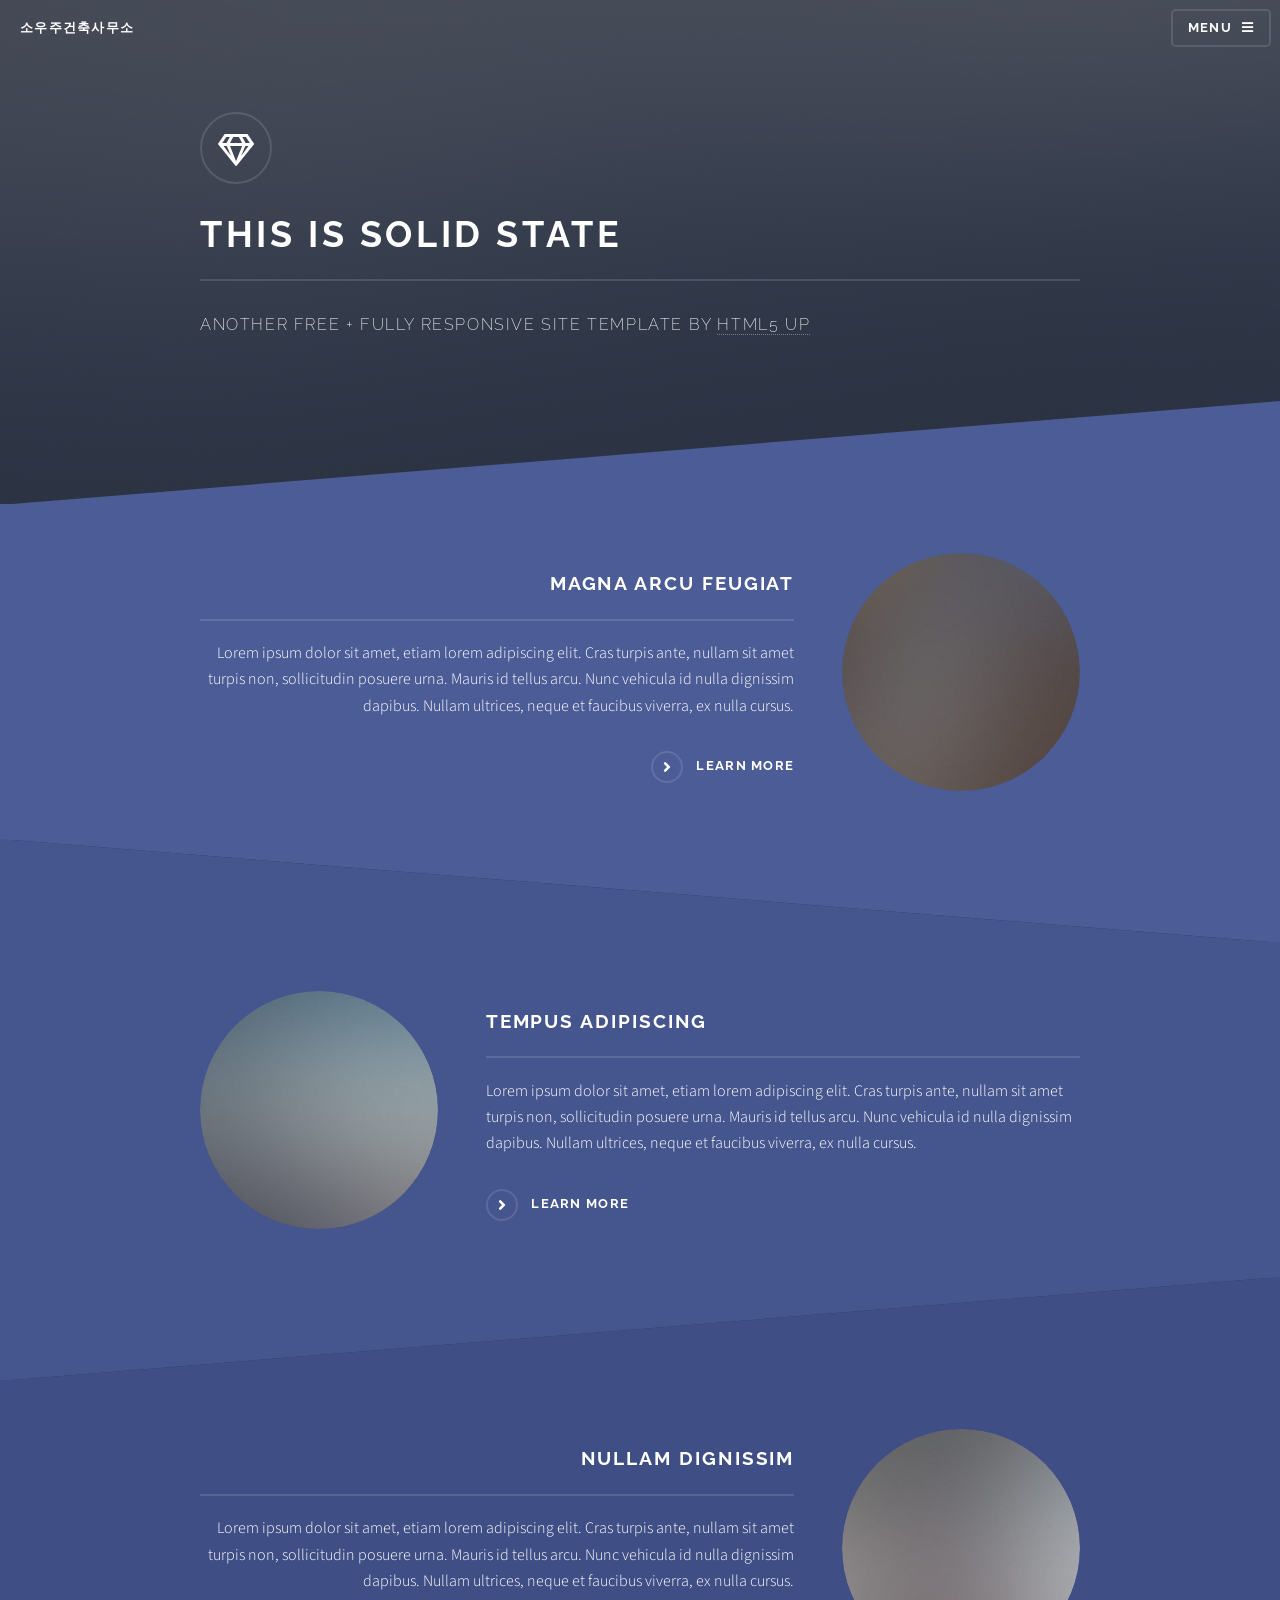
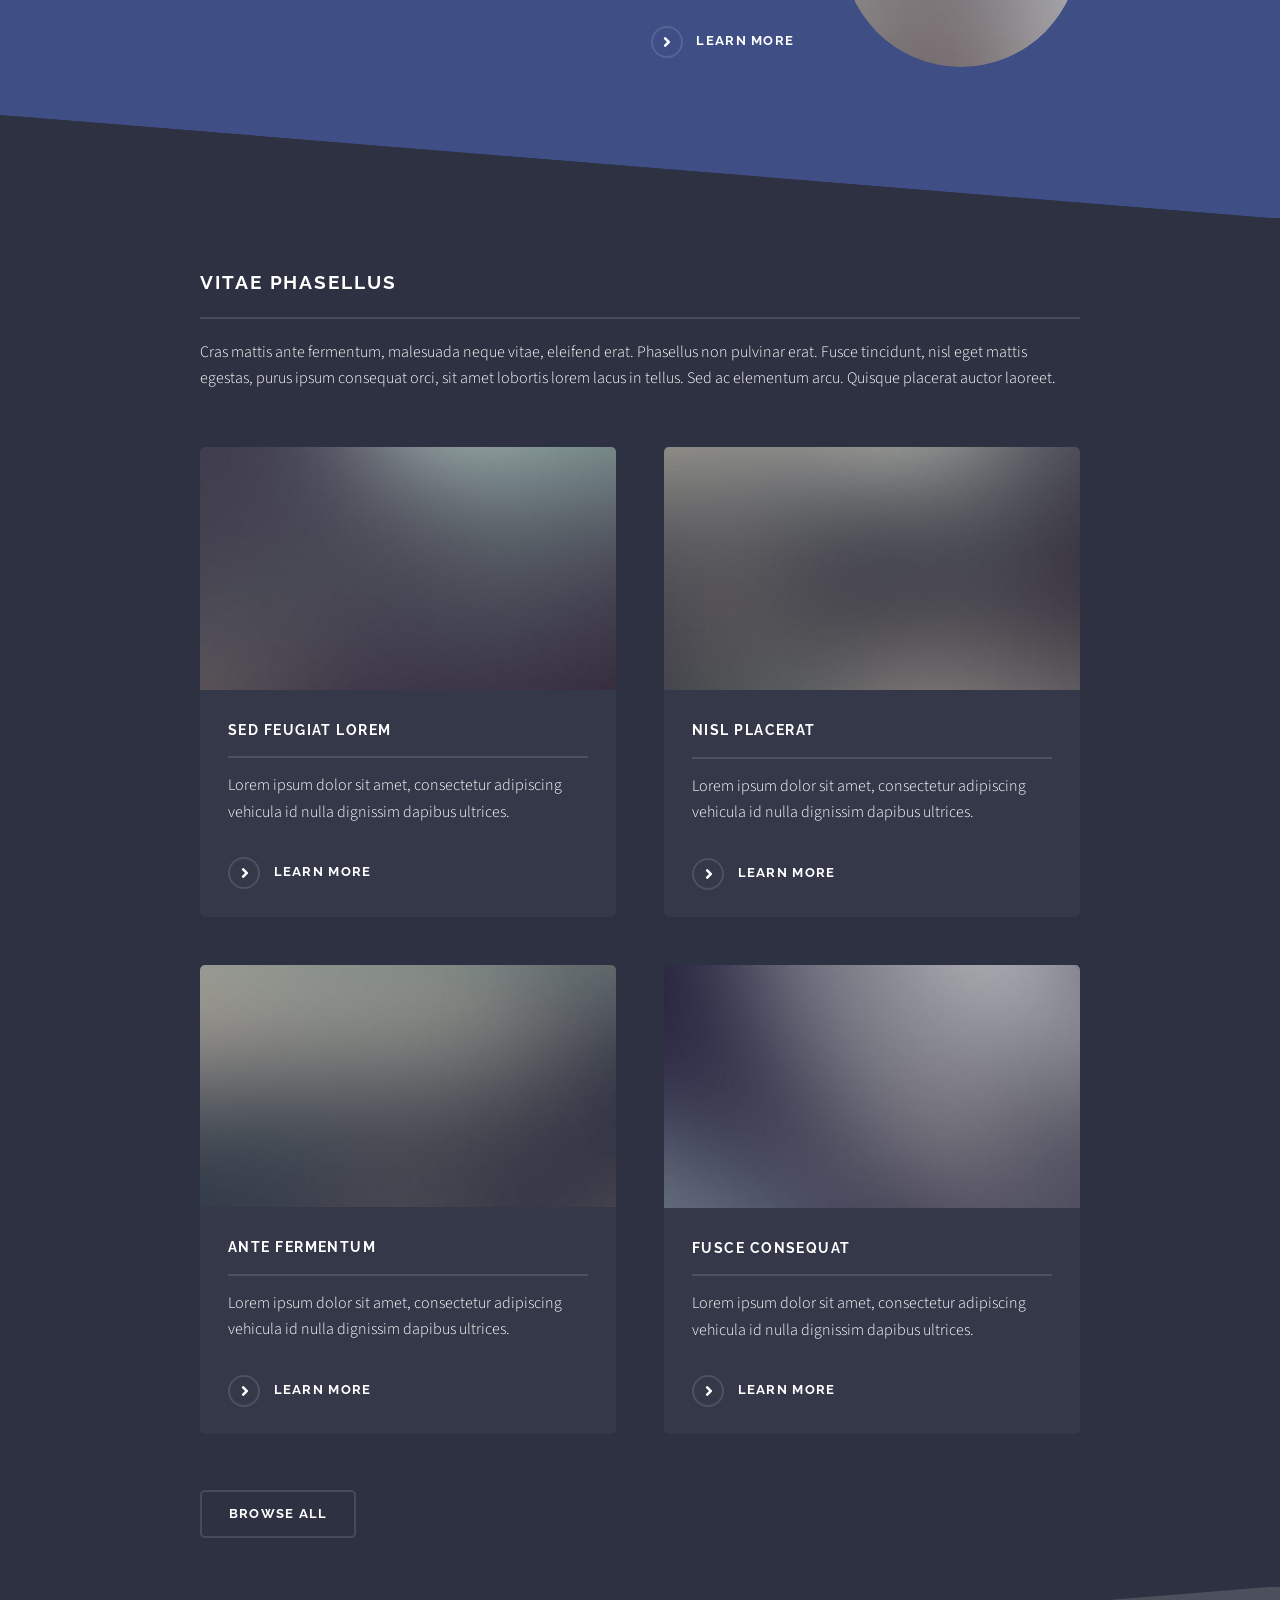
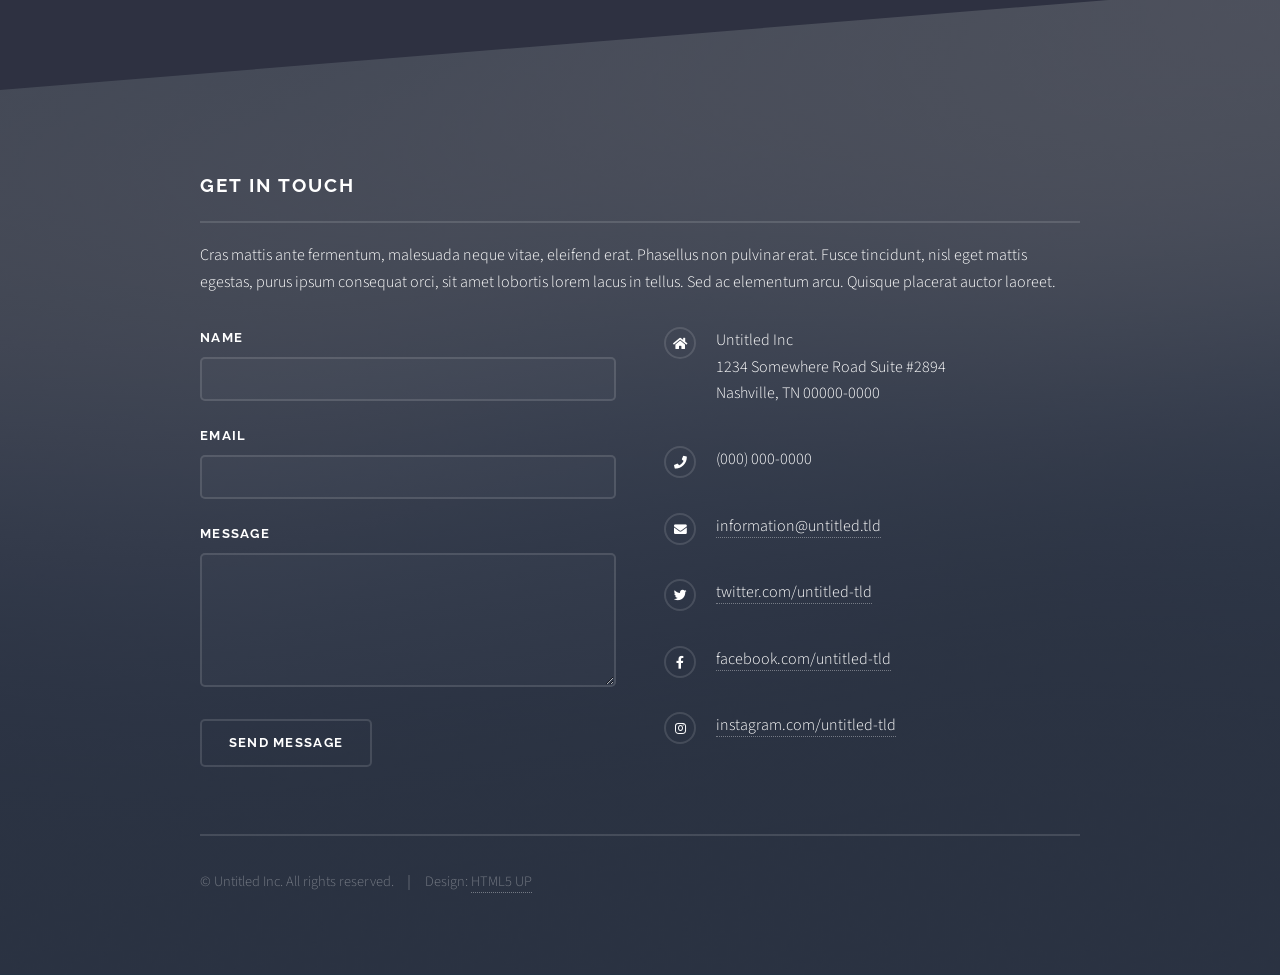
==== commit 820e39c7: "Update index.html" ====
--- a/index.html
+++ b/index.html
@@ -19,7 +19,7 @@
 
 				<!-- Header -->
 					<header id="header" class="alt">
-						<h1><a href="index.html">Solid State</a></h1>
+						<h1><a href="index.html">소우주건축사무소</a></h1>
 						<nav>
 							<a href="#menu">Menu</a>
 						</nav>
@@ -180,4 +180,5 @@
 			<script src="assets/js/main.js"></script>
 
 	</body>
-</html>+
+</html>
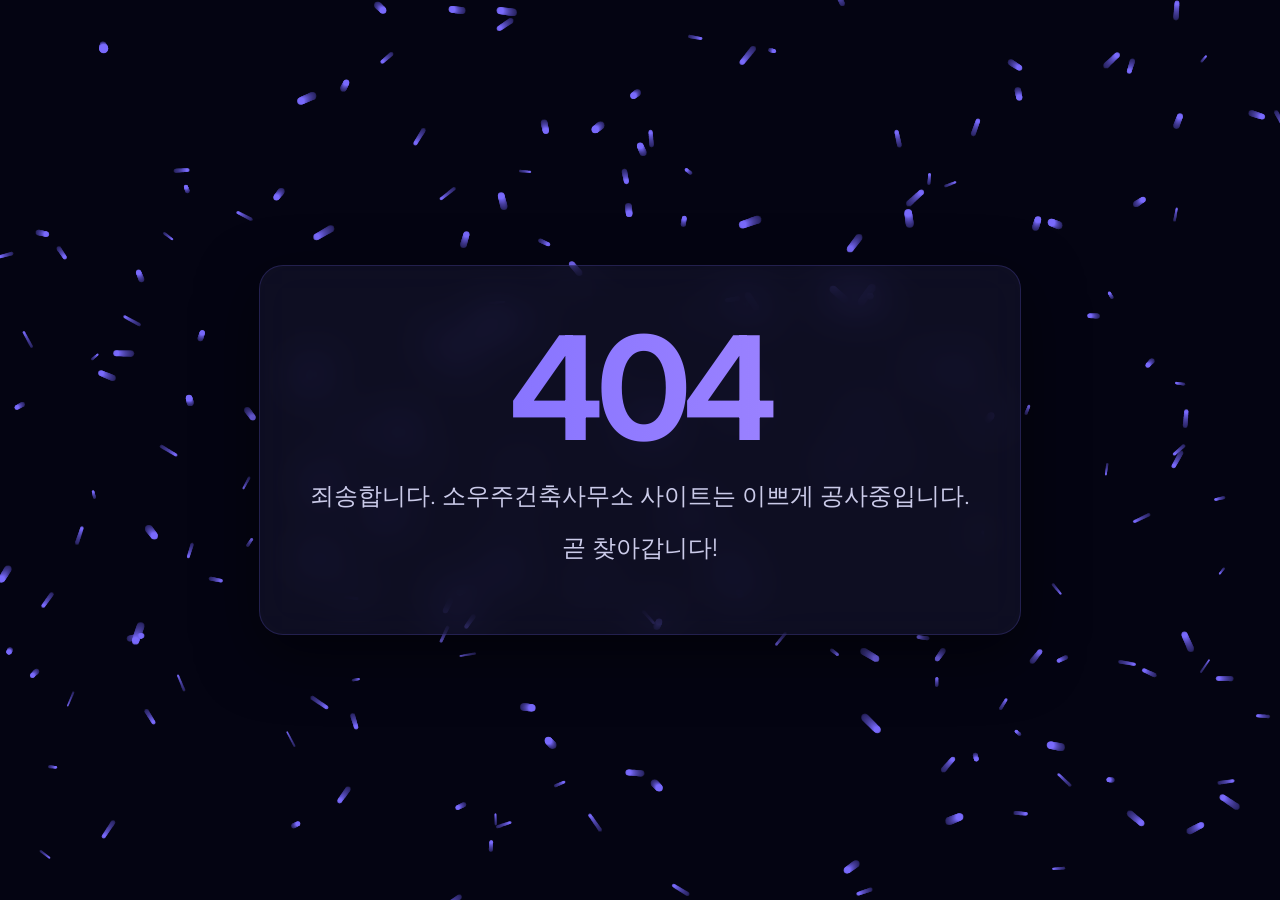
==== commit dc53a3da: "Replace old HTML structure with 404 page" ====
--- a/index.html
+++ b/index.html
@@ -1,184 +1,168 @@
-<!DOCTYPE HTML>
-<!--
-	Solid State by HTML5 UP
-	html5up.net | @ajlkn
-	Free for personal and commercial use under the CCA 3.0 license (html5up.net/license)
--->
-<html>
-	<head>
-		<title>Solid State by HTML5 UP</title>
-		<meta charset="utf-8" />
-		<meta name="viewport" content="width=device-width, initial-scale=1, user-scalable=no" />
-		<link rel="stylesheet" href="assets/css/main.css" />
-		<noscript><link rel="stylesheet" href="assets/css/noscript.css" /></noscript>
-	</head>
-	<body class="is-preload">
+<!DOCTYPE html>
+<html lang="ko">
+<head>
+  <meta charset="UTF-8">
+  <meta name="viewport" content="width=device-width, initial-scale=1.0">
+  <title>404 – Page Not Found</title>
+  <link rel="preconnect" href="https://fonts.googleapis.com">
+  <link rel="preconnect" href="https://fonts.gstatic.com" crossorigin>
+  <link href="https://fonts.googleapis.com/css2?family=Inter:wght@300;500;700&display=swap" rel="stylesheet">
+  <style>
+    :root {
+      --bg: #0f0f1a;
+      --text: #e0e0ff;
+      --accent: #7b6bff;
+      --glass: rgba(30, 30, 60, 0.4);
+    }
+    * { margin:0; padding:0; box-sizing:border-box; }
+    body {
+      height: 100vh;
+      background: var(--bg);
+      color: var(--text);
+      font-family: 'Inter', sans-serif;
+      overflow: hidden;
+      display: flex;
+      align-items: center;
+      justify-content: center;
+      position: relative;
+    }
+    canvas { position: absolute; top:0; left:0; width:100%; height:100%; }
 
-		<!-- Page Wrapper -->
-			<div id="page-wrapper">
+    .content {
+      position: relative;
+      z-index: 10;
+      text-align: center;
+      padding: 50px;
+      backdrop-filter: blur(20px);
+      background: var(--glass);
+      border-radius: 24px;
+      border: 1px solid rgba(123, 107, 255, 0.2);
+      box-shadow: 0 20px 60px rgba(0,0,0,0.5);
+      max-width: 90%;
+    }
+    h1 {
+      font-size: 9rem;
+      font-weight: 700;
+      letter-spacing: -0.05em;
+      background: linear-gradient(90deg, #7b6bff, #a78bff);
+      -webkit-background-clip: text;
+      -webkit-text-fill-color: transparent;
+      margin-bottom: 20px;
+      line-height: 1;
+    }
+    p {
+      font-size: 1.5rem;
+      font-weight: 300;
+      margin: 20px 0;
+      opacity: 0.9;
+    }
+    .home {
+      margin-top: 40px;
+      padding: 14px 36px;
+      font-size: 1.1rem;
+      font-weight: 500;
+      color: white;
+      background: var(--accent);
+      border: none;
+      border-radius: 50px;
+      cursor: pointer;
+      transition: all 0.4s ease;
+      text-decoration: none;
+      display: inline-block;
+      box-shadow: 0 10px 30px rgba(123,107,255,0.4);
+    }
+    .home:hover {
+      transform: translateY(-4px);
+      box-shadow: 0 20px 40px rgba(123,107,255,0.6);
+    }
+    @media (max-width: 640px) {
+      h1 { font-size: 6rem; }
+      .content { padding: 30px; }
+    }
+  </style>
+</head>
+<body>
 
-				<!-- Header -->
-					<header id="header" class="alt">
-						<h1><a href="index.html">소우주건축사무소</a></h1>
-						<nav>
-							<a href="#menu">Menu</a>
-						</nav>
-					</header>
+  <canvas id="particles"></canvas>
 
-				<!-- Menu -->
-					<nav id="menu">
-						<div class="inner">
-							<h2>Menu</h2>
-							<ul class="links">
-								<li><a href="index.html">Home</a></li>
-								<li><a href="generic.html">Generic</a></li>
-								<li><a href="elements.html">Elements</a></li>
-								<li><a href="#">Log In</a></li>
-								<li><a href="#">Sign Up</a></li>
-							</ul>
-							<a href="#" class="close">Close</a>
-						</div>
-					</nav>
+  <div class="content">
+    <h1>404</h1>
+    <p>죄송합니다. 소우주건축사무소 사이트는 이쁘게 공사중입니다.</p>
+    <p>곧 찾아갑니다!</p>
+  </div>
 
-				<!-- Banner -->
-					<section id="banner">
-						<div class="inner">
-							<div class="logo"><span class="icon fa-gem"></span></div>
-							<h2>This is Solid State</h2>
-							<p>Another free + fully responsive site template by <a href="http://html5up.net">HTML5 UP</a></p>
-						</div>
-					</section>
+  <script>
+    const canvas = document.getElementById('particles');
+    const ctx = canvas.getContext('2d');
+    canvas.width = window.innerWidth;
+    canvas.height = window.innerHeight;
 
-				<!-- Wrapper -->
-					<section id="wrapper">
+    let particlesArray = [];
+    const mouse = { x: null, y: null, radius: 150 };
 
-						<!-- One -->
-							<section id="one" class="wrapper spotlight style1">
-								<div class="inner">
-									<a href="#" class="image"><img src="images/pic01.jpg" alt="" /></a>
-									<div class="content">
-										<h2 class="major">Magna arcu feugiat</h2>
-										<p>Lorem ipsum dolor sit amet, etiam lorem adipiscing elit. Cras turpis ante, nullam sit amet turpis non, sollicitudin posuere urna. Mauris id tellus arcu. Nunc vehicula id nulla dignissim dapibus. Nullam ultrices, neque et faucibus viverra, ex nulla cursus.</p>
-										<a href="#" class="special">Learn more</a>
-									</div>
-								</div>
-							</section>
+    window.addEventListener('mousemove', e => {
+      mouse.x = e.x;
+      mouse.y = e.y;
+    });
 
-						<!-- Two -->
-							<section id="two" class="wrapper alt spotlight style2">
-								<div class="inner">
-									<a href="#" class="image"><img src="images/pic02.jpg" alt="" /></a>
-									<div class="content">
-										<h2 class="major">Tempus adipiscing</h2>
-										<p>Lorem ipsum dolor sit amet, etiam lorem adipiscing elit. Cras turpis ante, nullam sit amet turpis non, sollicitudin posuere urna. Mauris id tellus arcu. Nunc vehicula id nulla dignissim dapibus. Nullam ultrices, neque et faucibus viverra, ex nulla cursus.</p>
-										<a href="#" class="special">Learn more</a>
-									</div>
-								</div>
-							</section>
+    class Particle {
+      constructor(){
+        this.x = Math.random() * canvas.width;
+        this.y = Math.random() * canvas.height;
+        this.size = Math.random() * 3 + 1;
+        this.speedX = Math.random() * 1.5 - 0.75;
+        this.speedY = Math.random() * 1.5 - 0.75;
+      }
+      update(){
+        this.x += this.speedX;
+        this.y += this.speedY;
+        if (this.size > 0.2) this.size -= 0.01;
 
-						<!-- Three -->
-							<section id="three" class="wrapper spotlight style3">
-								<div class="inner">
-									<a href="#" class="image"><img src="images/pic03.jpg" alt="" /></a>
-									<div class="content">
-										<h2 class="major">Nullam dignissim</h2>
-										<p>Lorem ipsum dolor sit amet, etiam lorem adipiscing elit. Cras turpis ante, nullam sit amet turpis non, sollicitudin posuere urna. Mauris id tellus arcu. Nunc vehicula id nulla dignissim dapibus. Nullam ultrices, neque et faucibus viverra, ex nulla cursus.</p>
-										<a href="#" class="special">Learn more</a>
-									</div>
-								</div>
-							</section>
+        // 마우스 근처면 반응
+        let dx = mouse.x - this.x;
+        let dy = mouse.y - this.y;
+        let distance = Math.sqrt(dx*dx + dy*dy);
+        if (distance < mouse.radius) {
+          this.size += 0.1;
+        }
+      }
+      draw(){
+        ctx.fillStyle = 'rgba(123, 107, 255, 0.8)';
+        ctx.beginPath();
+        ctx.arc(this.x, this.y, this.size, 0, Math.PI * 2);
+        ctx.fill();
+      }
+    }
 
-						<!-- Four -->
-							<section id="four" class="wrapper alt style1">
-								<div class="inner">
-									<h2 class="major">Vitae phasellus</h2>
-									<p>Cras mattis ante fermentum, malesuada neque vitae, eleifend erat. Phasellus non pulvinar erat. Fusce tincidunt, nisl eget mattis egestas, purus ipsum consequat orci, sit amet lobortis lorem lacus in tellus. Sed ac elementum arcu. Quisque placerat auctor laoreet.</p>
-									<section class="features">
-										<article>
-											<a href="#" class="image"><img src="images/pic04.jpg" alt="" /></a>
-											<h3 class="major">Sed feugiat lorem</h3>
-											<p>Lorem ipsum dolor sit amet, consectetur adipiscing vehicula id nulla dignissim dapibus ultrices.</p>
-											<a href="#" class="special">Learn more</a>
-										</article>
-										<article>
-											<a href="#" class="image"><img src="images/pic05.jpg" alt="" /></a>
-											<h3 class="major">Nisl placerat</h3>
-											<p>Lorem ipsum dolor sit amet, consectetur adipiscing vehicula id nulla dignissim dapibus ultrices.</p>
-											<a href="#" class="special">Learn more</a>
-										</article>
-										<article>
-											<a href="#" class="image"><img src="images/pic06.jpg" alt="" /></a>
-											<h3 class="major">Ante fermentum</h3>
-											<p>Lorem ipsum dolor sit amet, consectetur adipiscing vehicula id nulla dignissim dapibus ultrices.</p>
-											<a href="#" class="special">Learn more</a>
-										</article>
-										<article>
-											<a href="#" class="image"><img src="images/pic07.jpg" alt="" /></a>
-											<h3 class="major">Fusce consequat</h3>
-											<p>Lorem ipsum dolor sit amet, consectetur adipiscing vehicula id nulla dignissim dapibus ultrices.</p>
-											<a href="#" class="special">Learn more</a>
-										</article>
-									</section>
-									<ul class="actions">
-										<li><a href="#" class="button">Browse All</a></li>
-									</ul>
-								</div>
-							</section>
+    function init(){
+      particlesArray = [];
+      for(let i=0; i<200; i++){
+        particlesArray.push(new Particle());
+      }
+    }
+    init();
 
-					</section>
+    function animate(){
+      ctx.fillStyle = 'rgba(15,15,26,0.05)';
+      ctx.fillRect(0,0,canvas.width,canvas.height);
+      for(let i=0; i<particlesArray.length; i++){
+        particlesArray[i].update();
+        particlesArray[i].draw();
+        if(particlesArray[i].size <= 0.3){
+          particlesArray.splice(i,1);
+          i--;
+          particlesArray.push(new Particle());
+        }
+      }
+      requestAnimationFrame(animate);
+    }
+    animate();
 
-				<!-- Footer -->
-					<section id="footer">
-						<div class="inner">
-							<h2 class="major">Get in touch</h2>
-							<p>Cras mattis ante fermentum, malesuada neque vitae, eleifend erat. Phasellus non pulvinar erat. Fusce tincidunt, nisl eget mattis egestas, purus ipsum consequat orci, sit amet lobortis lorem lacus in tellus. Sed ac elementum arcu. Quisque placerat auctor laoreet.</p>
-							<form method="post" action="#">
-								<div class="fields">
-									<div class="field">
-										<label for="name">Name</label>
-										<input type="text" name="name" id="name" />
-									</div>
-									<div class="field">
-										<label for="email">Email</label>
-										<input type="email" name="email" id="email" />
-									</div>
-									<div class="field">
-										<label for="message">Message</label>
-										<textarea name="message" id="message" rows="4"></textarea>
-									</div>
-								</div>
-								<ul class="actions">
-									<li><input type="submit" value="Send Message" /></li>
-								</ul>
-							</form>
-							<ul class="contact">
-								<li class="icon solid fa-home">
-									Untitled Inc<br />
-									1234 Somewhere Road Suite #2894<br />
-									Nashville, TN 00000-0000
-								</li>
-								<li class="icon solid fa-phone">(000) 000-0000</li>
-								<li class="icon solid fa-envelope"><a href="#">information@untitled.tld</a></li>
-								<li class="icon brands fa-twitter"><a href="#">twitter.com/untitled-tld</a></li>
-								<li class="icon brands fa-facebook-f"><a href="#">facebook.com/untitled-tld</a></li>
-								<li class="icon brands fa-instagram"><a href="#">instagram.com/untitled-tld</a></li>
-							</ul>
-							<ul class="copyright">
-								<li>&copy; Untitled Inc. All rights reserved.</li><li>Design: <a href="http://html5up.net">HTML5 UP</a></li>
-							</ul>
-						</div>
-					</section>
-
-			</div>
-
-		<!-- Scripts -->
-			<script src="assets/js/jquery.min.js"></script>
-			<script src="assets/js/jquery.scrollex.min.js"></script>
-			<script src="assets/js/browser.min.js"></script>
-			<script src="assets/js/breakpoints.min.js"></script>
-			<script src="assets/js/util.js"></script>
-			<script src="assets/js/main.js"></script>
-
-	</body>
-
+    window.addEventListener('resize', () => {
+      canvas.width = window.innerWidth;
+      canvas.height = window.innerHeight;
+      init();
+    });
+  </script>
+</body>
 </html>
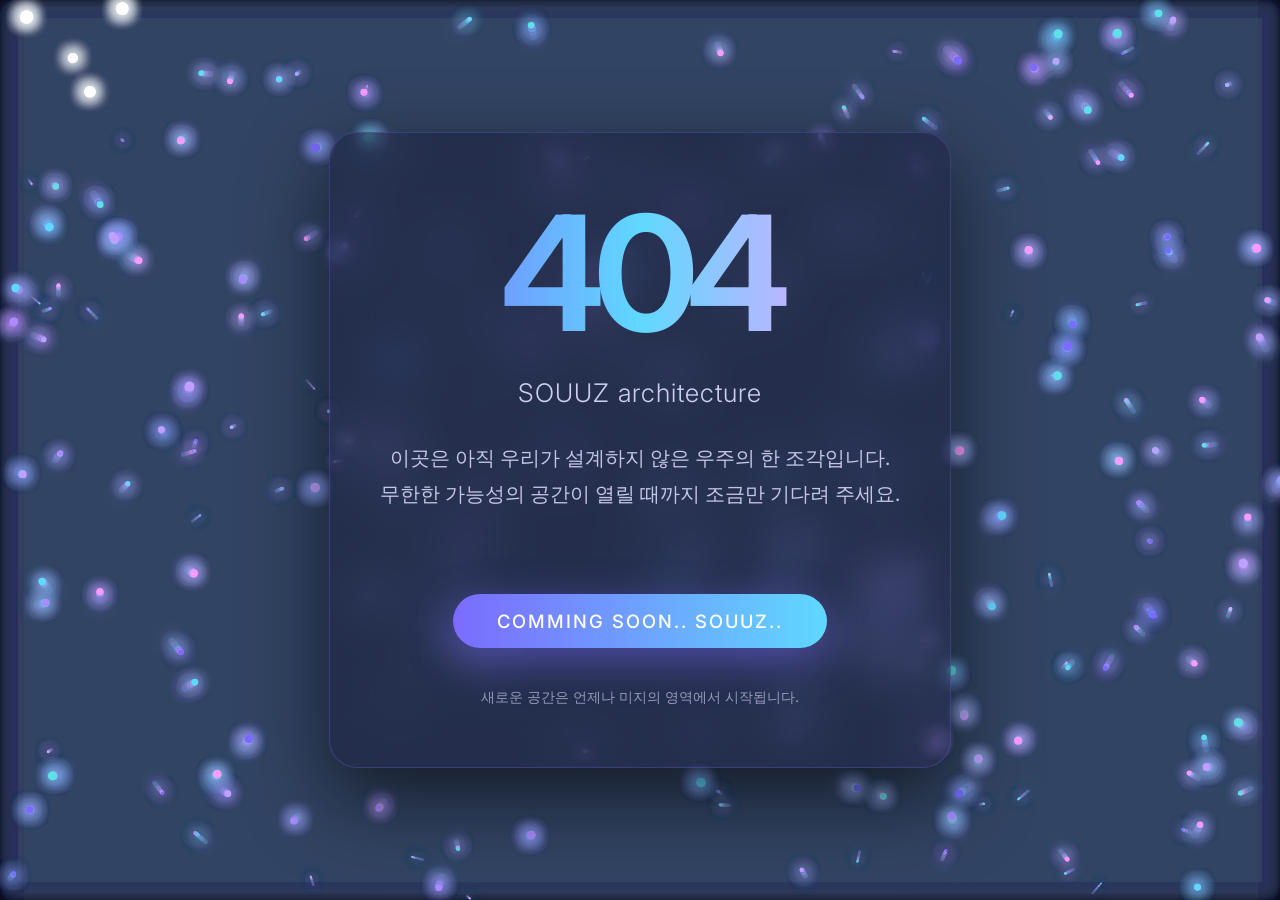
==== commit 7e128ea8: "Revamp 404 error page design and content Updated the 404 error page with new styles and content." ====
--- a/index.html
+++ b/index.html
@@ -3,16 +3,15 @@
 <head>
   <meta charset="UTF-8">
   <meta name="viewport" content="width=device-width, initial-scale=1.0">
-  <title>404 – Page Not Found</title>
+  <title>404 – SOUUZ Architecture</title>
   <link rel="preconnect" href="https://fonts.googleapis.com">
   <link rel="preconnect" href="https://fonts.gstatic.com" crossorigin>
   <link href="https://fonts.googleapis.com/css2?family=Inter:wght@300;500;700&display=swap" rel="stylesheet">
   <style>
     :root {
-      --bg: #0f0f1a;
+      --bg: #0a0a14;
       --text: #e0e0ff;
-      --accent: #7b6bff;
-      --glass: rgba(30, 30, 60, 0.4);
+      --glass: rgba(20, 20, 50, 0.45);
     }
     * { margin:0; padding:0; box-sizing:border-box; }
     body {
@@ -30,54 +29,64 @@
 
     .content {
       position: relative;
-      z-index: 10;
+      z-index:  : 10;
       text-align: center;
-      padding: 50px;
-      backdrop-filter: blur(20px);
+      padding: 60px 50px;
+      backdrop-filter: blur(24px);
       background: var(--glass);
-      border-radius: 24px;
-      border: 1px solid rgba(123, 107, 255, 0.2);
-      box-shadow: 0 20px 60px rgba(0,0,0,0.5);
+      border-radius: 28px;
+      border: 1px solid rgba(123, 107, 255, 0.25);
+      box-shadow: 0 30px 80px rgba(0,0,0,0.6);
       max-width: 90%;
     }
     h1 {
-      font-size: 9rem;
+      font-size: 10rem;
       font-weight: 700;
-      letter-spacing: -0.05em;
-      background: linear-gradient(90deg, #7b6bff, #a78bff);
+      letter-spacing: -0.07em;
+      background: linear-gradient(90deg, #7b6bff, #60d8ff, #ff9bff);
       -webkit-background-clip: text;
       -webkit-text-fill-color: transparent;
-      margin-bottom: 20px;
+      margin-bottom: 16px;
       line-height: 1;
     }
-    p {
-      font-size: 1.5rem;
+    .tagline {
+      font-size: 1.6rem;
       font-weight: 300;
-      margin: 20px 0;
+      margin: 24px 0;
       opacity: 0.9;
+      letter-spacing: 1px;
+    }
+    .desc {
+      font-size: 1.25rem;
+      line-height: 1.8;
+      margin: 32px 0;
+      opacity: 0.85;
+      max-width: 560px;
     }
     .home {
-      margin-top: 40px;
-      padding: 14px 36px;
-      font-size: 1.1rem;
+      margin-top: 50px;
+      padding: 16px 44px;
+      font-size: 1.15rem;
       font-weight: 500;
+      letter-spacing: 2px;
       color: white;
-      background: var(--accent);
+      background: linear-gradient(90deg, #7b6bff, #60d8ff);
       border: none;
       border-radius: 50px;
-      cursor: pointer;
-      transition: all 0.4s ease;
       text-decoration: none;
       display: inline-block;
-      box-shadow: 0 10px 30px rgba(123,107,255,0.4);
+      box-shadow: 0 12px 40px rgba(123,107,255,0.5);
+      transition: all 0.4s ease;
     }
     .home:hover {
-      transform: translateY(-4px);
-      box-shadow: 0 20px 40px rgba(123,107,255,0.6);
+      transform: translateY(-6px);
+      box-shadow: 0 24px 60px rgba(123,107,255,0.7);
     }
+    .small { font-size: 0.9rem; margin-top: 40px; opacity: 0.6; }
+
     @media (max-width: 640px) {
-      h1 { font-size: 6rem; }
-      .content { padding: 30px; }
+      h1 { font-size: 7rem; }
+      .content { padding: 40px 30px; }
     }
   </style>
 </head>
@@ -87,8 +96,15 @@
 
   <div class="content">
     <h1>404</h1>
-    <p>죄송합니다. 소우주건축사무소 사이트는 이쁘게 공사중입니다.</p>
-    <p>곧 찾아갑니다!</p>
+    <div class="tagline">SOUUZ architecture</div>
+    <p class="desc">
+      이곳은 아직 우리가 설계하지 않은 우주의 한 조각입니다.<br>
+      무한한 가능성의 공간이 열릴 때까지 조금만 기다려 주세요.
+    </p>
+    <a href="#" class="home">COMMING SOON.. SOUUZ..</a>
+    <div class="small">
+      새로운 공간은 언제나 미지의 영역에서 시작됩니다.
+    </div>
   </div>
 
   <script>
@@ -98,36 +114,45 @@
     canvas.height = window.innerHeight;
 
     let particlesArray = [];
-    const mouse = { x: null, y: null, radius: 150 };
+    const mouse = { x: null, y: null, radius: 180 };
 
     window.addEventListener('mousemove', e => {
       mouse.x = e.x;
       mouse.y = e.y;
     });
 
+    const colors = ['#7b6bff', '#60d8ff', '#ff9bff', '#a78bff', '#5ce1e6', '#c0a0ff'];
+
     class Particle {
       constructor(){
         this.x = Math.random() * canvas.width;
         this.y = Math.random() * canvas.height;
-        this.size = Math.random() * 3 + 1;
-        this.speedX = Math.random() * 1.5 - 0.75;
-        this.speedY = Math.random() * 1.5 - 0.75;
+        this.size = Math.random() * 4 + 1;
+        this.speedX = Math.random() * 1.2 - 0.6;
+        this.speedY = Math.random() * 1.2 - 0.6;
+        this.color = colors[Math.floor(Math.random() * colors.length)];
       }
       update(){
         this.x += this.speedX;
         this.y += this.speedY;
-        if (this.size > 0.2) this.size -= 0.01;
 
-        // 마우스 근처면 반응
+        // 마우스 근처면 반응 + 색깔 반짝
         let dx = mouse.x - this.x;
         let dy = mouse.y - this.y;
         let distance = Math.sqrt(dx*dx + dy*dy);
         if (distance < mouse.radius) {
-          this.size += 0.1;
+          this.size += 0.15;
+          this.color = '#ffffff';
+        } else {
+          this.color = colors[Math.floor(Math.random() * colors.length)];
         }
+
+        if (this.size > 0.2) this.size -= 0.01;
       }
       draw(){
-        ctx.fillStyle = 'rgba(123, 107, 255, 0.8)';
+        ctx.fillStyle = this.color;
+        ctx.shadowBlur = 15;
+        ctx.shadowColor = this.color;
         ctx.beginPath();
         ctx.arc(this.x, this.y, this.size, 0, Math.PI * 2);
         ctx.fill();
@@ -136,24 +161,25 @@
 
     function init(){
       particlesArray = [];
-      for(let i=0; i<200; i++){
+      let number = window.innerWidth < 768 ? 120 : 250;
+      for(let i=0; i<number; i++){
         particlesArray.push(new Particle());
       }
     }
     init();
 
     function animate(){
-      ctx.fillStyle = 'rgba(15,15,26,0.05)';
+      ctx.fillStyle = 'rgba(10,10,20,0.04)';
       ctx.fillRect(0,0,canvas.width,canvas.height);
-      for(let i=0; i<particlesArray.length; i++){
-        particlesArray[i].update();
-        particlesArray[i].draw();
-        if(particlesArray[i].size <= 0.3){
+      particlesArray.forEach((p, i) => {
+        p.update();
+        p.draw();
+        if(p.size <= 0.3){
           particlesArray.splice(i,1);
           i--;
           particlesArray.push(new Particle());
         }
-      }
+      });
       requestAnimationFrame(animate);
     }
     animate();
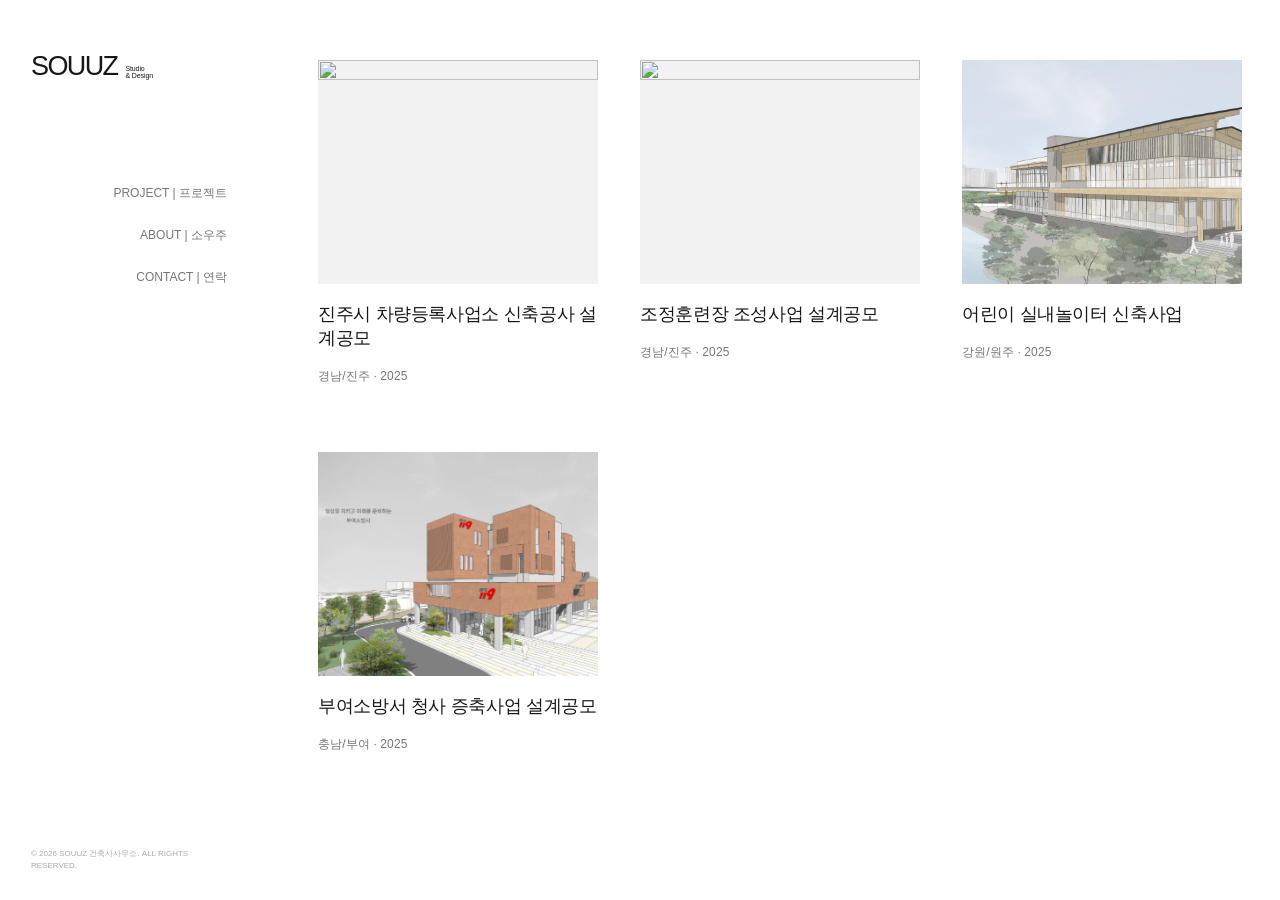
==== commit e61dbb75: "Update mobile responsive hamburger menu" ====
--- a/index.html
+++ b/index.html
@@ -1,194 +1,72 @@
-<!DOCTYPE html>
-<html lang="ko">
-<head>
-  <meta charset="UTF-8">
-  <meta name="viewport" content="width=device-width, initial-scale=1.0">
-  <title>404 – SOUUZ Architecture</title>
-  <link rel="preconnect" href="https://fonts.googleapis.com">
-  <link rel="preconnect" href="https://fonts.gstatic.com" crossorigin>
-  <link href="https://fonts.googleapis.com/css2?family=Inter:wght@300;500;700&display=swap" rel="stylesheet">
-  <style>
-    :root {
-      --bg: #0a0a14;
-      --text: #e0e0ff;
-      --glass: rgba(20, 20, 50, 0.45);
-    }
-    * { margin:0; padding:0; box-sizing:border-box; }
-    body {
-      height: 100vh;
-      background: var(--bg);
-      color: var(--text);
-      font-family: 'Inter', sans-serif;
-      overflow: hidden;
-      display: flex;
-      align-items: center;
-      justify-content: center;
-      position: relative;
-    }
-    canvas { position: absolute; top:0; left:0; width:100%; height:100%; }
-
-    .content {
-      position: relative;
-      z-index:  : 10;
-      text-align: center;
-      padding: 60px 50px;
-      backdrop-filter: blur(24px);
-      background: var(--glass);
-      border-radius: 28px;
-      border: 1px solid rgba(123, 107, 255, 0.25);
-      box-shadow: 0 30px 80px rgba(0,0,0,0.6);
-      max-width: 90%;
-    }
-    h1 {
-      font-size: 10rem;
-      font-weight: 700;
-      letter-spacing: -0.07em;
-      background: linear-gradient(90deg, #7b6bff, #60d8ff, #ff9bff);
-      -webkit-background-clip: text;
-      -webkit-text-fill-color: transparent;
-      margin-bottom: 16px;
-      line-height: 1;
-    }
-    .tagline {
-      font-size: 1.6rem;
-      font-weight: 300;
-      margin: 24px 0;
-      opacity: 0.9;
-      letter-spacing: 1px;
-    }
-    .desc {
-      font-size: 1.25rem;
-      line-height: 1.8;
-      margin: 32px 0;
-      opacity: 0.85;
-      max-width: 560px;
-    }
-    .home {
-      margin-top: 50px;
-      padding: 16px 44px;
-      font-size: 1.15rem;
-      font-weight: 500;
-      letter-spacing: 2px;
-      color: white;
-      background: linear-gradient(90deg, #7b6bff, #60d8ff);
-      border: none;
-      border-radius: 50px;
-      text-decoration: none;
-      display: inline-block;
-      box-shadow: 0 12px 40px rgba(123,107,255,0.5);
-      transition: all 0.4s ease;
-    }
-    .home:hover {
-      transform: translateY(-6px);
-      box-shadow: 0 24px 60px rgba(123,107,255,0.7);
-    }
-    .small { font-size: 0.9rem; margin-top: 40px; opacity: 0.6; }
-
-    @media (max-width: 640px) {
-      h1 { font-size: 7rem; }
-      .content { padding: 40px 30px; }
-    }
-  </style>
-</head>
-<body>
-
-  <canvas id="particles"></canvas>
-
-  <div class="content">
-    <h1>404</h1>
-    <div class="tagline">SOUUZ architecture</div>
-    <p class="desc">
-      이곳은 아직 우리가 설계하지 않은 우주의 한 조각입니다.<br>
-      무한한 가능성의 공간이 열릴 때까지 조금만 기다려 주세요.
-    </p>
-    <a href="#" class="home">COMMING SOON.. SOUUZ..</a>
-    <div class="small">
-      새로운 공간은 언제나 미지의 영역에서 시작됩니다.
-    </div>
-  </div>
-
-  <script>
-    const canvas = document.getElementById('particles');
-    const ctx = canvas.getContext('2d');
-    canvas.width = window.innerWidth;
-    canvas.height = window.innerHeight;
-
-    let particlesArray = [];
-    const mouse = { x: null, y: null, radius: 180 };
-
-    window.addEventListener('mousemove', e => {
-      mouse.x = e.x;
-      mouse.y = e.y;
-    });
-
-    const colors = ['#7b6bff', '#60d8ff', '#ff9bff', '#a78bff', '#5ce1e6', '#c0a0ff'];
-
-    class Particle {
-      constructor(){
-        this.x = Math.random() * canvas.width;
-        this.y = Math.random() * canvas.height;
-        this.size = Math.random() * 4 + 1;
-        this.speedX = Math.random() * 1.2 - 0.6;
-        this.speedY = Math.random() * 1.2 - 0.6;
-        this.color = colors[Math.floor(Math.random() * colors.length)];
-      }
-      update(){
-        this.x += this.speedX;
-        this.y += this.speedY;
-
-        // 마우스 근처면 반응 + 색깔 반짝
-        let dx = mouse.x - this.x;
-        let dy = mouse.y - this.y;
-        let distance = Math.sqrt(dx*dx + dy*dy);
-        if (distance < mouse.radius) {
-          this.size += 0.15;
-          this.color = '#ffffff';
-        } else {
-          this.color = colors[Math.floor(Math.random() * colors.length)];
-        }
-
-        if (this.size > 0.2) this.size -= 0.01;
-      }
-      draw(){
-        ctx.fillStyle = this.color;
-        ctx.shadowBlur = 15;
-        ctx.shadowColor = this.color;
-        ctx.beginPath();
-        ctx.arc(this.x, this.y, this.size, 0, Math.PI * 2);
-        ctx.fill();
-      }
-    }
-
-    function init(){
-      particlesArray = [];
-      let number = window.innerWidth < 768 ? 120 : 250;
-      for(let i=0; i<number; i++){
-        particlesArray.push(new Particle());
-      }
-    }
-    init();
-
-    function animate(){
-      ctx.fillStyle = 'rgba(10,10,20,0.04)';
-      ctx.fillRect(0,0,canvas.width,canvas.height);
-      particlesArray.forEach((p, i) => {
-        p.update();
-        p.draw();
-        if(p.size <= 0.3){
-          particlesArray.splice(i,1);
-          i--;
-          particlesArray.push(new Particle());
-        }
-      });
-      requestAnimationFrame(animate);
-    }
-    animate();
-
-    window.addEventListener('resize', () => {
-      canvas.width = window.innerWidth;
-      canvas.height = window.innerHeight;
-      init();
-    });
-  </script>
-</body>
-</html>
+<!doctype html>
+<html lang="ko">
+<head>
+	<meta charset="utf-8">
+	<meta name="viewport" content="width=device-width, initial-scale=1">
+	<meta name="description" content="건축 스튜디오 포트폴리오 데모">
+	<title>SOUUZ</title>
+	<link rel="stylesheet" href="styles.css">
+	<link rel="preconnect" href="https://fonts.googleapis.com">
+	<link rel="preconnect" href="https://fonts.gstatic.com" crossorigin>
+	<link href="https://fonts.googleapis.com/css2?family=Instrument+Serif:ital@0;1&family=Inter:wght@300;400;500;600&display=swap" rel="stylesheet">
+</head>
+<body>
+	<div class="site-shell">
+		<header class="sidebar">
+		    <a class="brand" href="./index.html" aria-label="홈으로 이동">
+				<strong>SOUUZ</strong>
+				<span>Studio<br>&amp; Design</span>
+		    </a>
+		    <button class="menu-toggle" type="button" aria-expanded="false" aria-controls="main-menu">
+				<span></span><span></span><span></span>
+				<span class="sr-only">메뉴 열기</span>
+		    </button>
+			<nav id="main-menu" class="main-nav" aria-label="주 메뉴">
+				<a href="./index.html">PROJECT <span>| 프로젝트</span></a>
+				<a href="./about.html">ABOUT <span>| 소우주</span></a>
+				<a href="./contact.html">CONTACT <span>| 연락</span></a>
+			</nav>
+			<p class="copyright">© 2026 SOUUZ 건축사사무소. ALL RIGHTS RESERVED.</p>
+		</header>
+		<main id="home" class="project-grid">
+			<a href="project4.html" class="project-card">
+				<div class="thumb">
+					<img src="./projectFile/project4/img/2.png">
+				</div>
+				<div class="project-text">
+					<h3>진주시 차량등록사업소 신축공사 설계공모 </h3>
+					<p>경남/진주 · 2025</p>
+				</div>
+			</a>
+			<a href="project3.html" class="project-card">
+				<div class="thumb">
+					<img src="./projectFile/project3/img/2.png">
+				</div>
+				<div class="project-text">
+					<h3>조정훈련장 조성사업 설계공모</h3>
+					<p>경남/진주 · 2025</p>
+				</div>
+			</a>
+			<a href="project2.html" class="project-card">
+				<div class="thumb">
+					<img src="./projectFile/project2/img/2.png">
+				</div>
+				<div class="project-text">
+					<h3>어린이 실내놀이터 신축사업 </h3>
+					<p>강원/원주 · 2025</p>
+				</div>
+			</a>
+			<a href="project1.html" class="project-card">
+				<div class="thumb">
+					<img src="./projectFile/project1/img/3.jpeg">
+				</div>
+				<div class="project-text">
+					<h3>부여소방서 청사 증축사업 설계공모</h3>
+					<p>충남/부여 · 2025</p>
+				</div>
+			</a>
+		</main>
+    </div>
+	<script src="script.js"></script>
+</body>
+</html>
--- a/styles.css
+++ b/styles.css
@@ -0,0 +1,555 @@
+:root {
+  --sidebar: 258px;
+  --ink: #171717;
+  --muted: #777;
+}
+
+@font-face {
+    font-family: "Satoshi";
+    src: url("fonts/Satoshi-Regular.woff2") format("woff2");
+    font-weight: 400;
+}
+
+@font-face {
+    font-family: "Satoshi";
+    src: url("fonts/Satoshi-Medium.woff2") format("woff2");
+    font-weight: 500;
+}
+
+@font-face {
+    font-family: "Satoshi";
+    src: url("fonts/Satoshi-Bold.woff2") format("woff2");
+    font-weight: 700;
+}
+
+* { box-sizing: border-box; }
+html { scroll-behavior: smooth; }
+body { margin: 0; color: var(--ink); background: #fff; font-family: Arial, "Noto Sans KR", sans-serif; }
+button, a { color: inherit; }
+button { font: inherit; }
+.sr-only { position: absolute; width: 1px; height: 1px; padding: 0; margin: -1px; overflow: hidden; clip: rect(0,0,0,0); white-space: nowrap; border: 0; }
+
+.site-shell { min-height: 100svh; display: grid; grid-template-columns: var(--sidebar) minmax(0, 1fr); }
+.sidebar { position: relative; z-index: 10; min-height: 100svh; padding: 54px 31px 28px; display: flex; flex-direction: column; background: #fff; }
+.brand { display: flex; align-items: flex-end; gap: 8px; text-decoration: none; width: fit-content; }
+.brand strong { font-family: Georgia, "Times New Roman", serif; font-size: 27px; letter-spacing: -3px; line-height: .95; }
+.brand span { font-size: 7px; line-height: 1.05; letter-spacing: -.1px; }
+.main-nav { margin-top: 105px; display: flex; flex-direction: column; align-items: flex-end; gap: 25px; }
+.main-nav a { position: relative; font-size: 12px; font-weight: 400; color: #777; text-decoration: none; transition: color .25s ease; }
+.main-nav a::after { content: ""; position: absolute; left: 0; bottom: -5px; width: 0; height: 1px; background: #111; transition: width .25s ease; }
+.main-nav a:hover, .main-nav a:focus-visible { color: #111; }
+.main-nav a:hover::after, .main-nav a:focus-visible::after { width: 100%; }
+.copyright { margin: auto 0 0; color: #aaa; font-size: 8px; line-height: 1.5; }
+.menu-toggle { display: none; }
+.menu-toggle{ position:relative; z-index:30;}
+
+/* ===========================
+   PROJECT GRID
+=========================== */
+
+.project-grid{
+    min-width:0;
+    min-height:100svh;
+
+    display:grid;
+    grid-template-columns:repeat(3,minmax(280px,1fr));
+
+    gap:55px 42px;
+
+    padding:60px;
+
+    align-content:start;
+
+    background:#fff;
+}
+
+.project-card{
+    display:block;
+    text-decoration:none;
+    color:#171717;
+}
+
+.project-card:hover{
+    cursor:pointer;
+}
+
+.thumb{
+    overflow:hidden;
+    background:#f2f2f2;
+}
+
+.thumb img{
+    display:block;
+    width:100%;
+    aspect-ratio:5 / 4;
+    object-fit:cover;
+    transition:.45s ease;
+}
+
+.project-card:hover img{
+    transform:scale(1.03);
+}
+
+.project-text{
+    margin-top:16px;
+}
+
+.project-text h3{
+    font-family: Arial,"Noto Sans KR",sans-serif;
+    font-size:18px;
+    font-weight:400;
+    letter-spacing:-0.02em;
+}
+
+.project-text p{
+    margin-top:3px;
+    color:#777;
+    font-size:12px;
+    letter-spacing:.01em;
+    text-transform:uppercase;
+}
+
+body{
+    font-family:"Satoshi","Noto Sans KR",sans-serif;
+}
+
+.brand strong{
+    font-family:"Satoshi",sans-serif;
+    font-weight:500;
+    letter-spacing:-0.06em;
+}
+
+@media (max-width: 760px) {
+  .site-shell { display: block; }
+  .sidebar { position: fixed; inset: 0 0 auto; min-height: 0; height: 76px; padding: 0 22px; flex-direction: row; align-items: center; justify-content: space-between; background: rgba(255,255,255,.96); backdrop-filter: blur(8px); }
+  .brand strong { font-size: 24px; }
+  .menu-toggle { display: grid; gap: 4px; padding: 10px 4px; border: 0; background: transparent; cursor: pointer; }
+  .menu-toggle > span:not(.sr-only) { width: 23px; height: 1px; background: #111; transition: transform .25s, opacity .25s; }
+  .menu-toggle[aria-expanded="true"] > span:nth-child(1) { transform: translateY(5px) rotate(45deg); }
+  .menu-toggle[aria-expanded="true"] > span:nth-child(2) { opacity: 0; }
+  .menu-toggle[aria-expanded="true"] > span:nth-child(3) { transform: translateY(-5px) rotate(-45deg); }
+  .main-nav { position: fixed; z-index: 20; inset: 76px 0 auto; margin: 0; padding: 38px 25px 44px; align-items: center; gap: 28px; background: rgba(255,255,255,.97); transform: translateY(-130%); opacity: 0; transition: transform .32s ease, opacity .25s ease; }
+  .main-nav.is-open { transform: translateY(0); opacity: 1; }
+  .main-nav a { font-size: 13px; }
+  .copyright { display: none; }
+  .hero { min-height: 100svh; }
+  .project-info { left: 23px; bottom: 92px; }
+  .project-info h1 { font-size: clamp(35px, 11vw, 54px); }
+  .slider-controls { right: 20px; bottom: 27px; }
+}
+
+.project-slider{
+    width:100%;
+    height:calc(100vh - 120px);
+}
+
+.project-slider .swiper{
+    width:100%;
+    height:100%;
+}
+
+.swiper-slide{
+    display:flex;
+    align-items:center;
+    justify-content:center;
+}
+
+.swiper-slide img{
+    width:100%;
+    height:100%;
+    object-fit:contain;
+}
+
+.swiper-button-prev,
+.swiper-button-next{
+    color:#111;
+}
+
+.project-detail{
+    display:grid;
+    grid-template-columns:280px 1fr;
+    gap:50px;
+    padding:60px;
+    height:100vh;
+}
+
+.project-meta{
+    align-self:end;
+    padding-bottom:20px;
+}
+
+.project-meta{
+    font-size:12px;
+    line-height:1.8;
+}
+
+
+.project-meta h1{
+    font-size:16px;
+    font-weight:500;
+    margin-bottom:40px;
+}
+
+
+.project-slider{
+    width:100%;
+    height:calc(100vh - 120px);
+}
+
+
+.project-slider img{
+    width:100%;
+    height:100%;
+    object-fit:contain;
+}
+
+.about-page{
+    padding:80px 100px;
+}
+
+.about-intro{
+    max-width:100%;
+    padding-top:30px;
+    margin-bottom:60px;
+}
+
+.about-intro p{
+    font-size:15px;
+    line-height:2.2;
+    letter-spacing:-0.02em;
+    color:#555;
+}
+
+
+.about-history{
+    max-width:850px;
+}
+
+
+.about-history h2{
+    font-size:11px;
+    font-weight:400;
+    letter-spacing:.15em;
+    color:#888;
+    margin-bottom:45px;
+}
+
+
+.history-item{
+    display:grid;
+    grid-template-columns:120px 1fr;
+    padding:18px 0;
+    border-bottom:1px solid #ededed;
+
+    font-size:13px;
+}
+
+
+.history-item span{
+    color:#999;
+}
+
+
+.history-item p{
+    margin:0;
+    color:#555;
+}
+
+
+.history-item{
+    display:grid;
+    grid-template-columns:100px 1fr;
+    padding:14px 0;
+    border-bottom:1px solid #eee;
+    font-size:13px;
+}
+
+
+.history-item span{
+    color:#888;
+}
+
+
+.history-item p{
+    margin:0;
+}
+
+.contact-page{
+    padding:80px;
+}
+
+.contact-content{
+    max-width:500px;
+}
+
+
+.contact-content h1{
+    font-size:12px;
+    font-weight:400;
+    margin-bottom:80px;
+}
+
+
+.contact-info{
+    font-size:14px;
+    line-height:2.2;
+    color:#555;
+}
+
+
+.contact-info p{
+    margin:0;
+}
+
+@media (prefers-reduced-motion: reduce) {
+  *, *::before, *::after { scroll-behavior: auto !important; transition-duration: .01ms !important; }
+}
+
+
+/* ===========================
+   RESPONSIVE FIX
+=========================== */
+
+
+/* Tablet */
+@media (max-width: 1024px) {
+
+    :root {
+        --sidebar: 220px;
+    }
+
+
+    .project-grid {
+        grid-template-columns: repeat(2, minmax(220px,1fr));
+        gap: 40px 30px;
+        padding: 40px;
+    }
+
+
+    .project-detail {
+        grid-template-columns: 220px 1fr;
+        gap: 30px;
+        padding: 40px;
+    }
+
+
+    .about-page {
+        padding: 60px;
+    }
+
+
+    .contact-page {
+        padding: 60px;
+    }
+
+}
+
+
+
+/* Mobile */
+@media (max-width:760px){
+
+
+    /* ��ü ���̾ƿ� */
+    .site-shell{
+        display:block;
+    }
+
+
+    /* ������Ʈ ����Ʈ */
+    .project-grid{
+
+        display:grid;
+
+        grid-template-columns:1fr;
+
+        gap:35px;
+
+        padding:95px 22px 40px;
+
+    }
+
+
+    .project-card{
+        width:100%;
+    }
+
+
+    .thumb img{
+        aspect-ratio:4 / 3;
+    }
+
+
+    .project-text{
+        margin-top:12px;
+    }
+
+
+    .project-text h3{
+        font-size:16px;
+    }
+
+
+
+    /* �� ������ */
+
+    .project-detail{
+
+        display:flex;
+
+        flex-direction:column;
+
+        height:auto;
+
+        padding:100px 22px 40px;
+
+        gap:30px;
+
+    }
+
+
+    .project-meta{
+
+        order:2;
+
+    }
+
+
+    .project-meta h1{
+
+        margin-bottom:20px;
+
+    }
+
+
+    .project-slider{
+
+        order:1;
+
+        height:auto;
+
+        aspect-ratio:4 / 3;
+
+    }
+
+
+    .project-slider .swiper{
+
+        height:100%;
+
+    }
+
+
+    .swiper-slide img{
+
+        object-fit:contain;
+
+    }
+
+
+
+
+    /* ABOUT */
+
+    .about-page{
+
+        padding:110px 22px 50px;
+
+    }
+
+
+    .about-intro{
+
+        padding-top:0;
+
+        margin-bottom:40px;
+
+    }
+
+
+    .about-intro p{
+
+        font-size:14px;
+
+        line-height:2;
+
+    }
+
+
+
+    .history-item{
+
+        grid-template-columns:80px 1fr;
+
+        font-size:12px;
+
+        gap:10px;
+
+    }
+
+
+
+
+    /* CONTACT */
+
+    .contact-page{
+
+        padding:110px 22px 50px;
+
+    }
+
+
+    .contact-content{
+
+        max-width:none;
+
+    }
+
+
+    .contact-content h1{
+
+        margin-bottom:50px;
+
+    }
+
+
+    .contact-info{
+
+        font-size:13px;
+
+    }
+
+
+}
+
+
+
+
+/* ���� ����� */
+@media(max-width:420px){
+
+
+    .brand strong{
+
+        font-size:22px;
+
+    }
+
+
+    .project-grid{
+
+        padding-left:18px;
+
+        padding-right:18px;
+
+    }
+
+
+    .project-text h3{
+
+        font-size:15px;
+
+    }
+
+
+}
